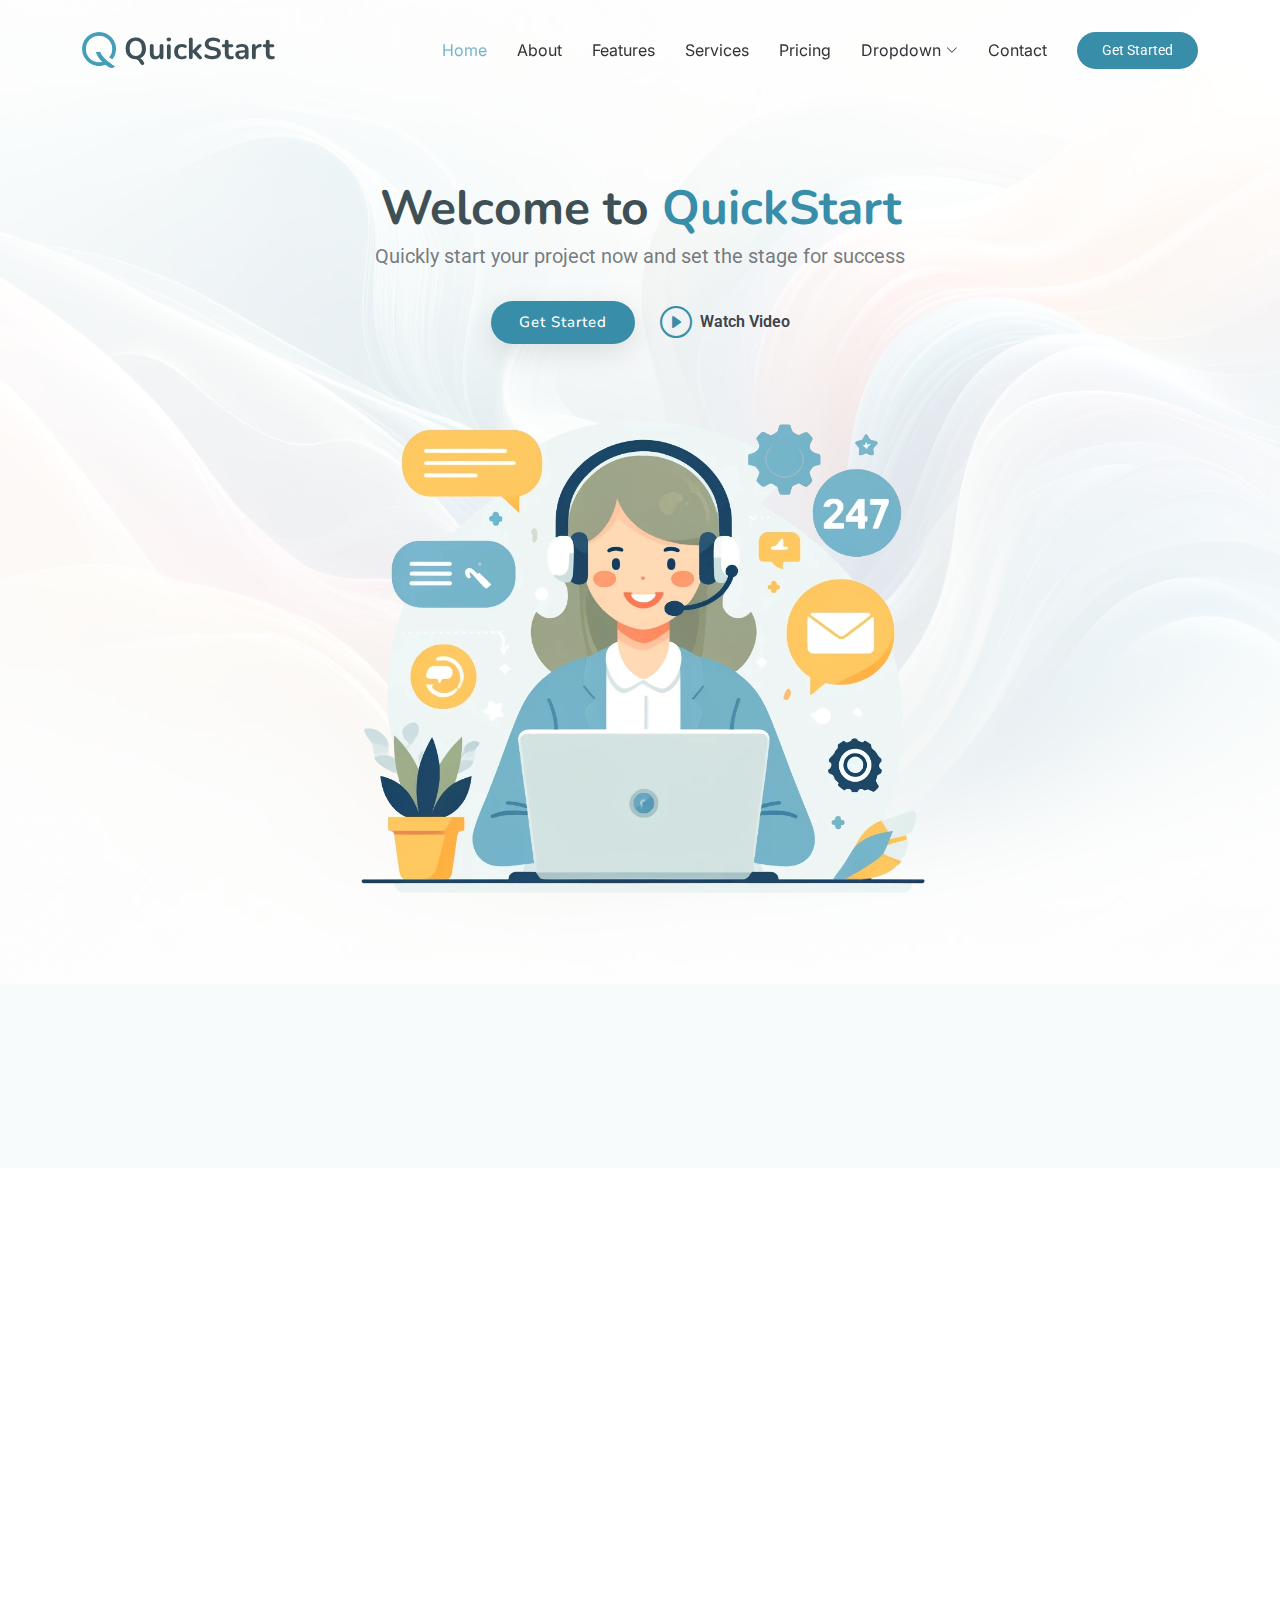
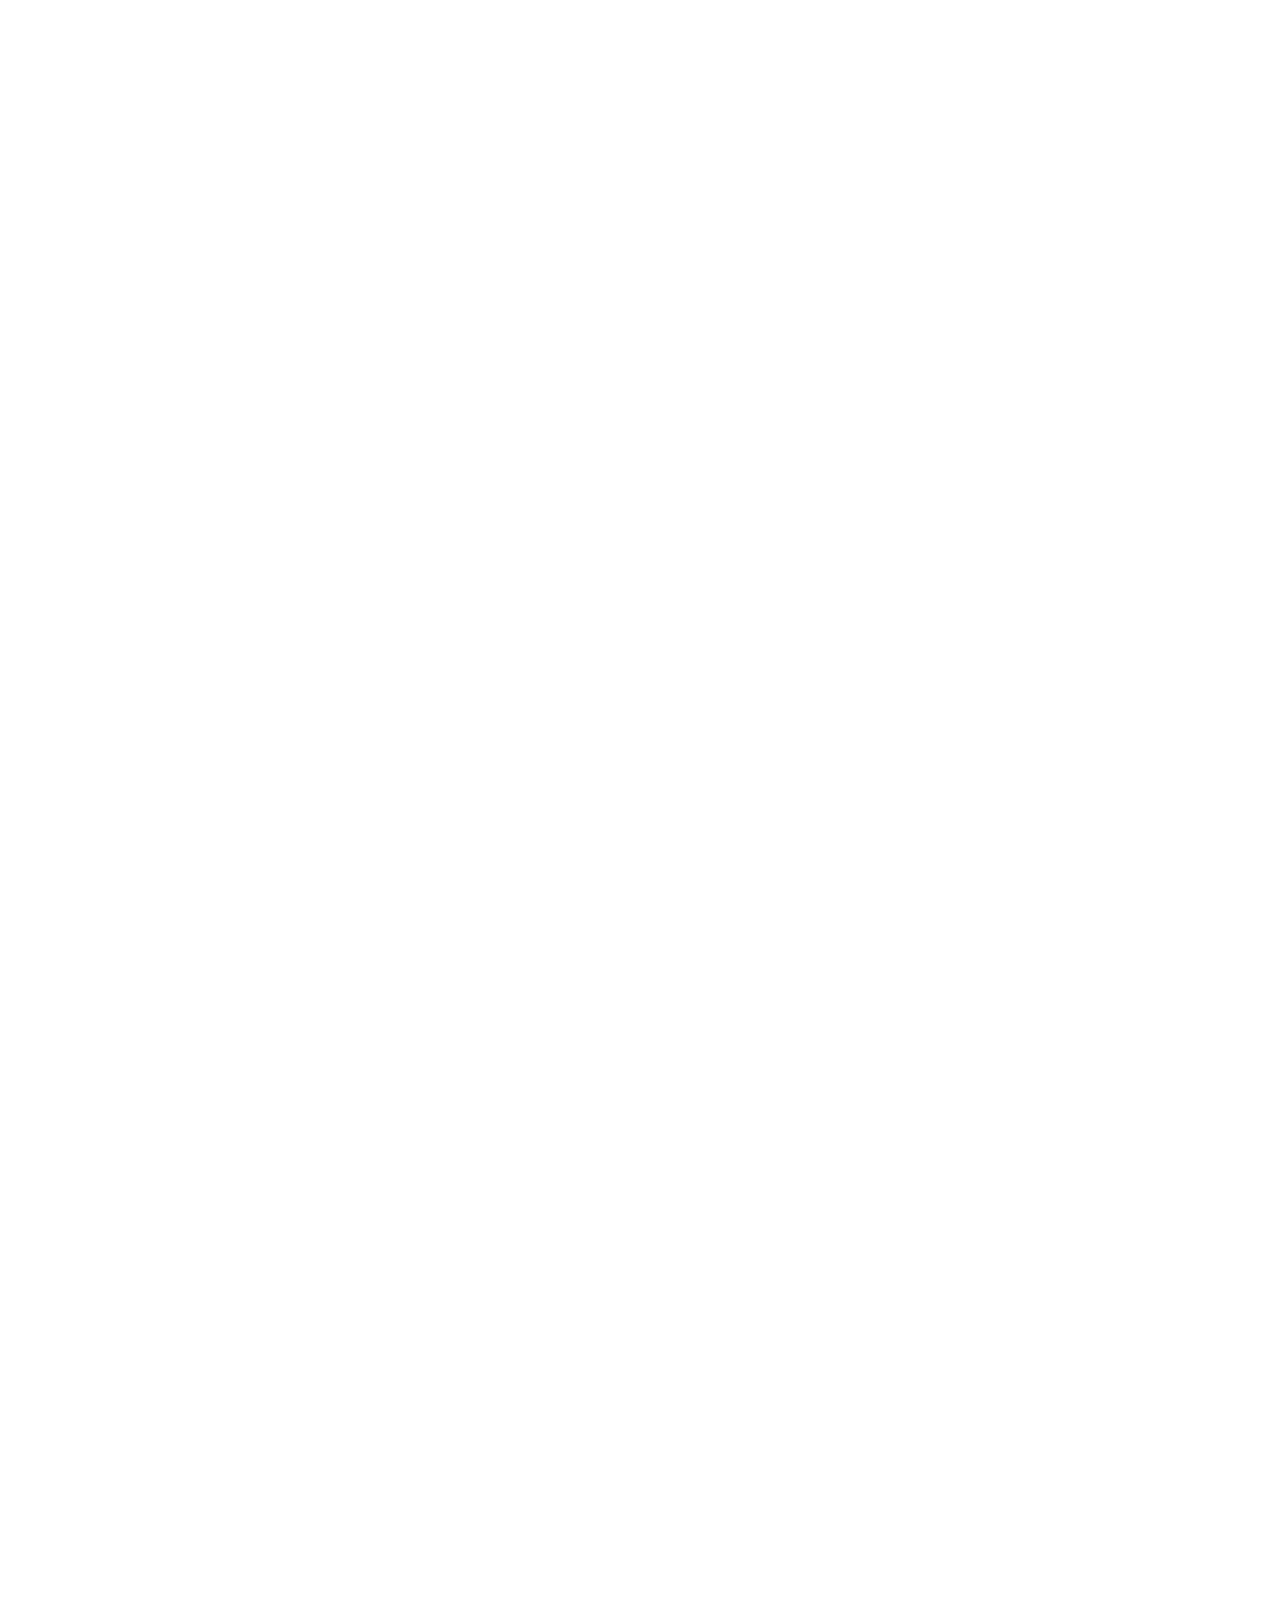
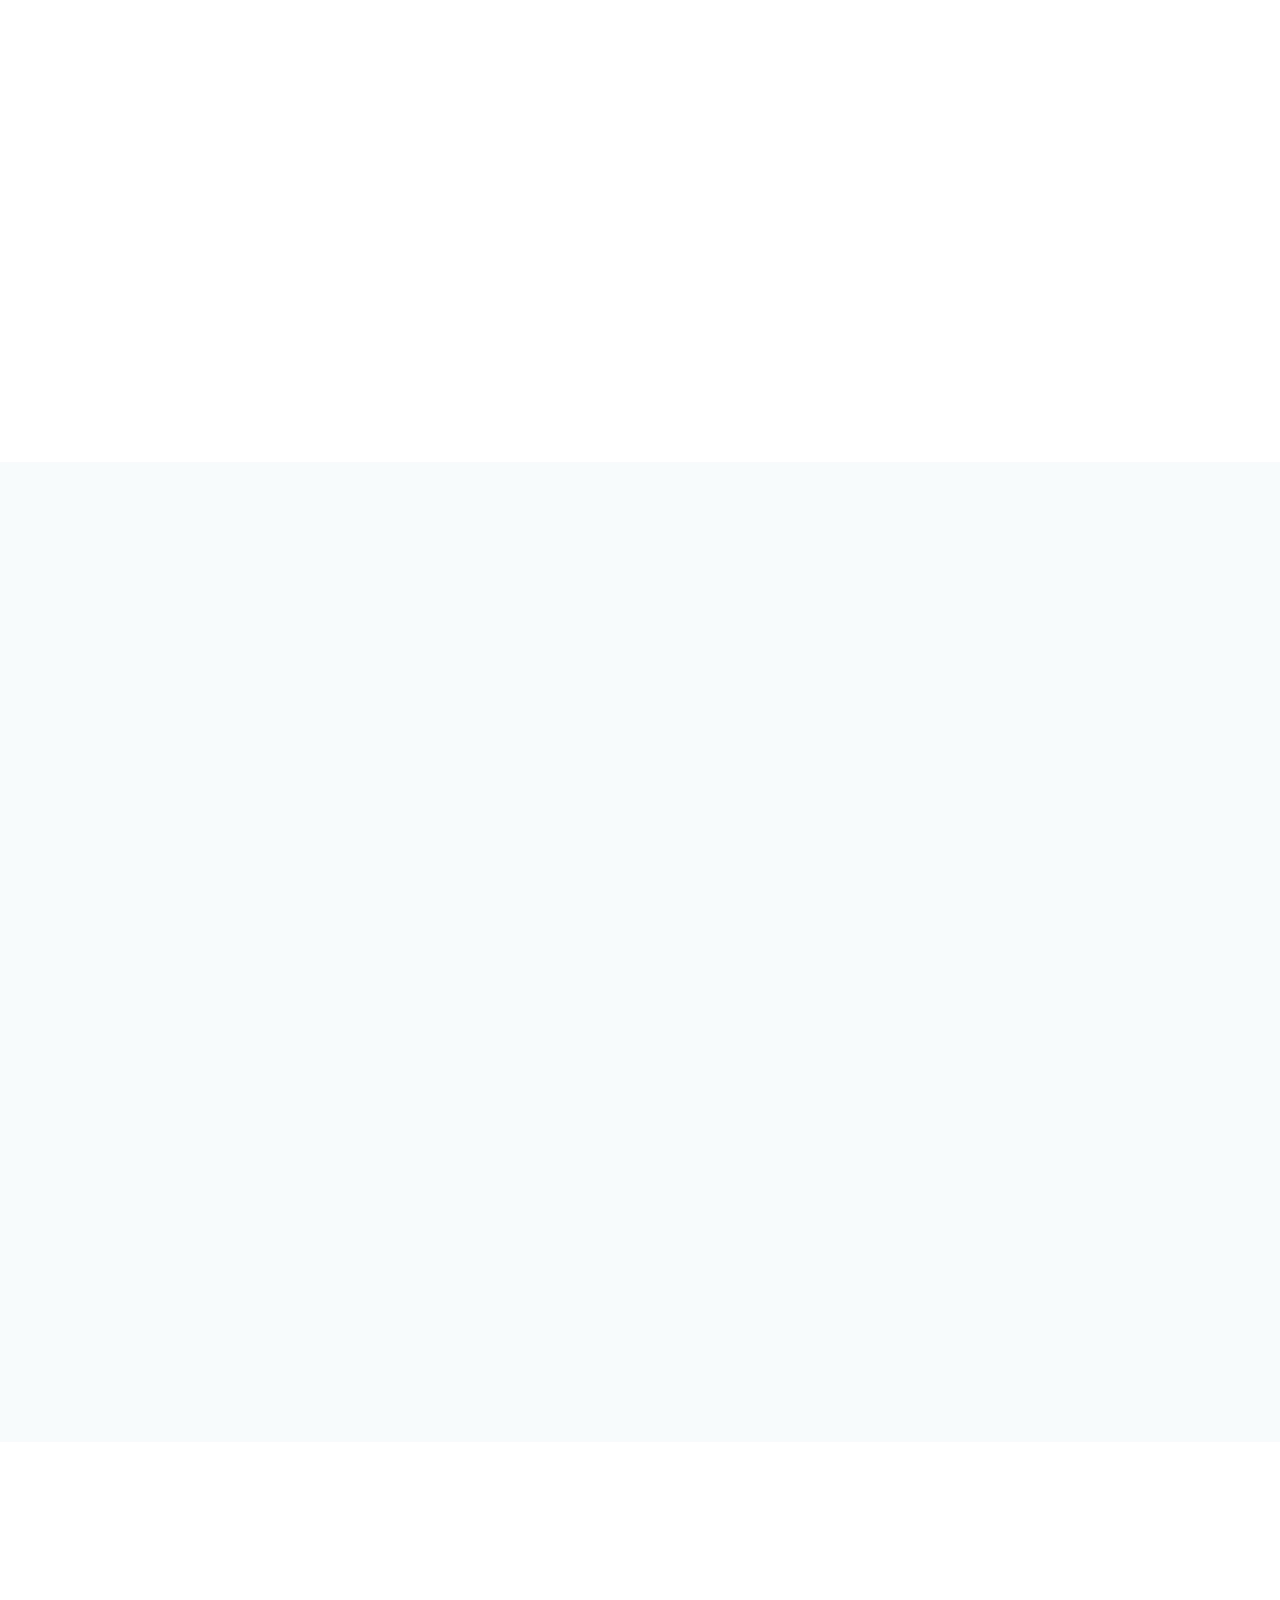
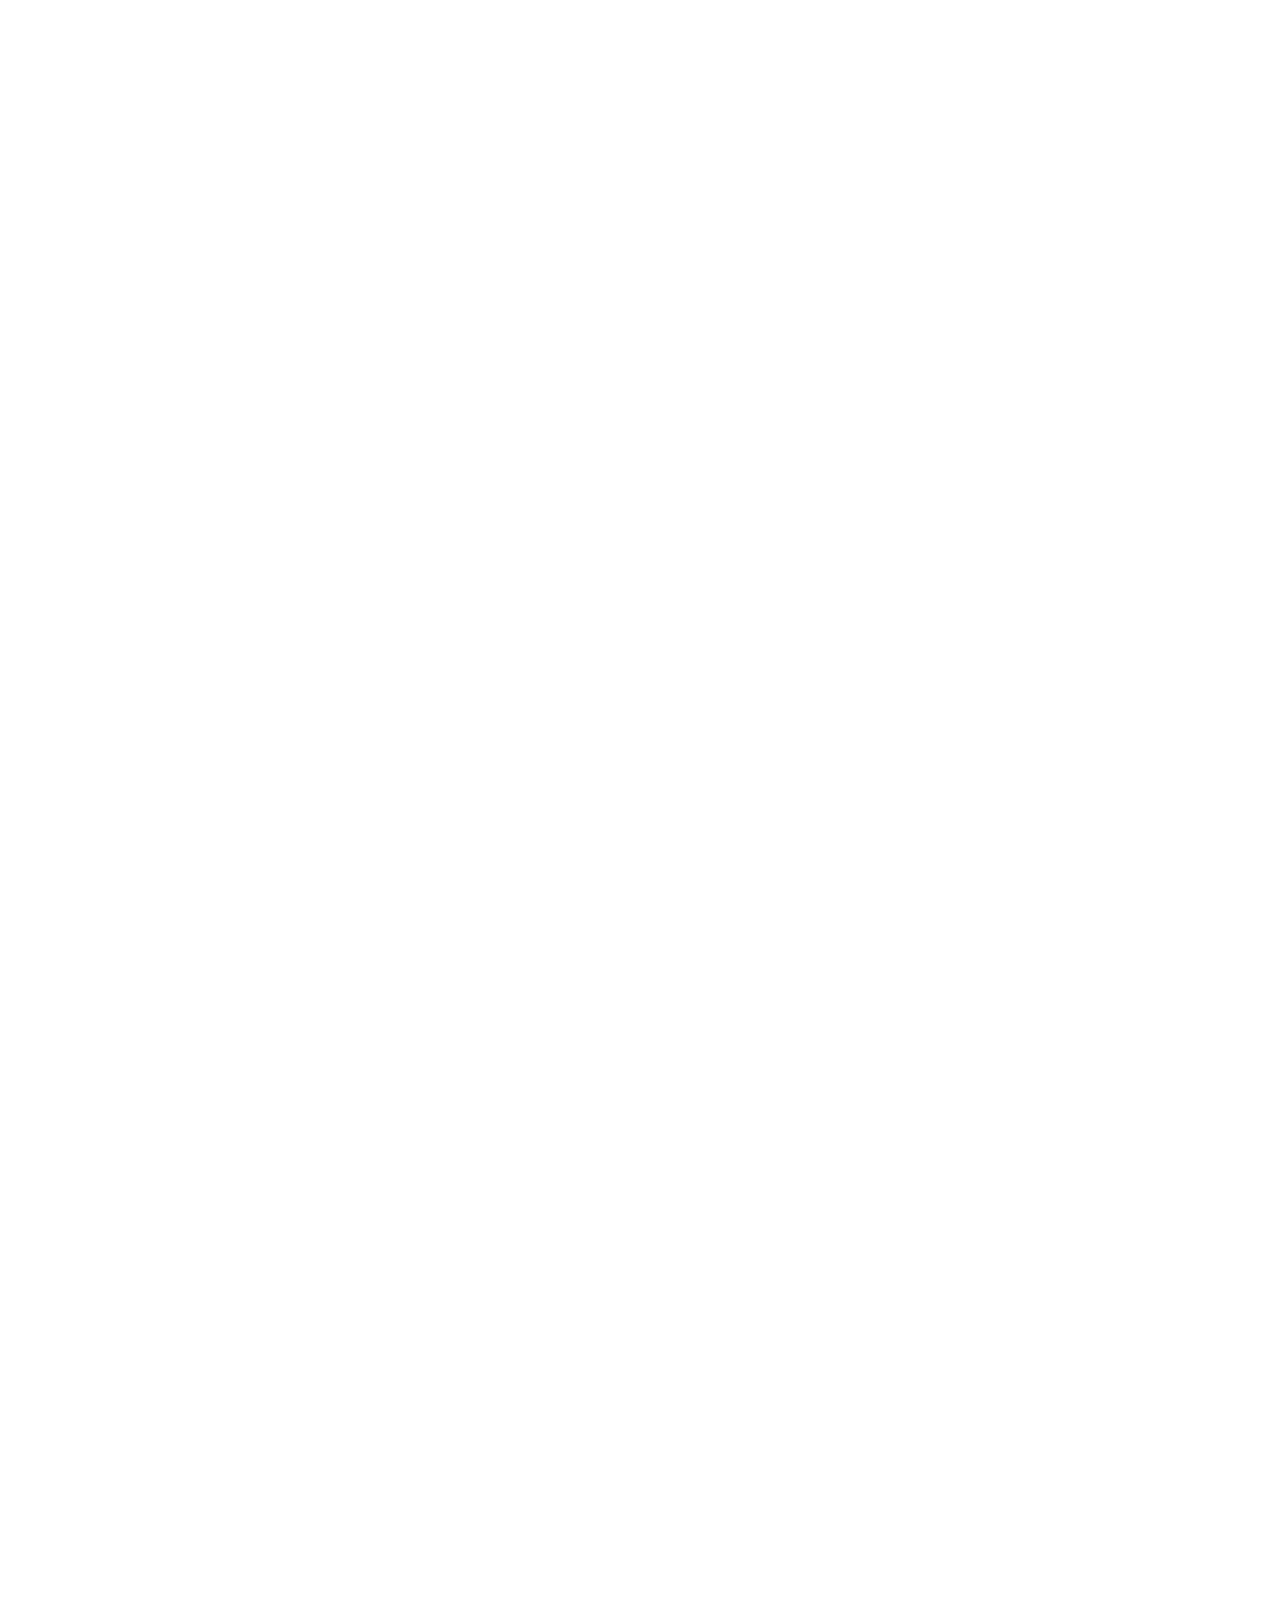
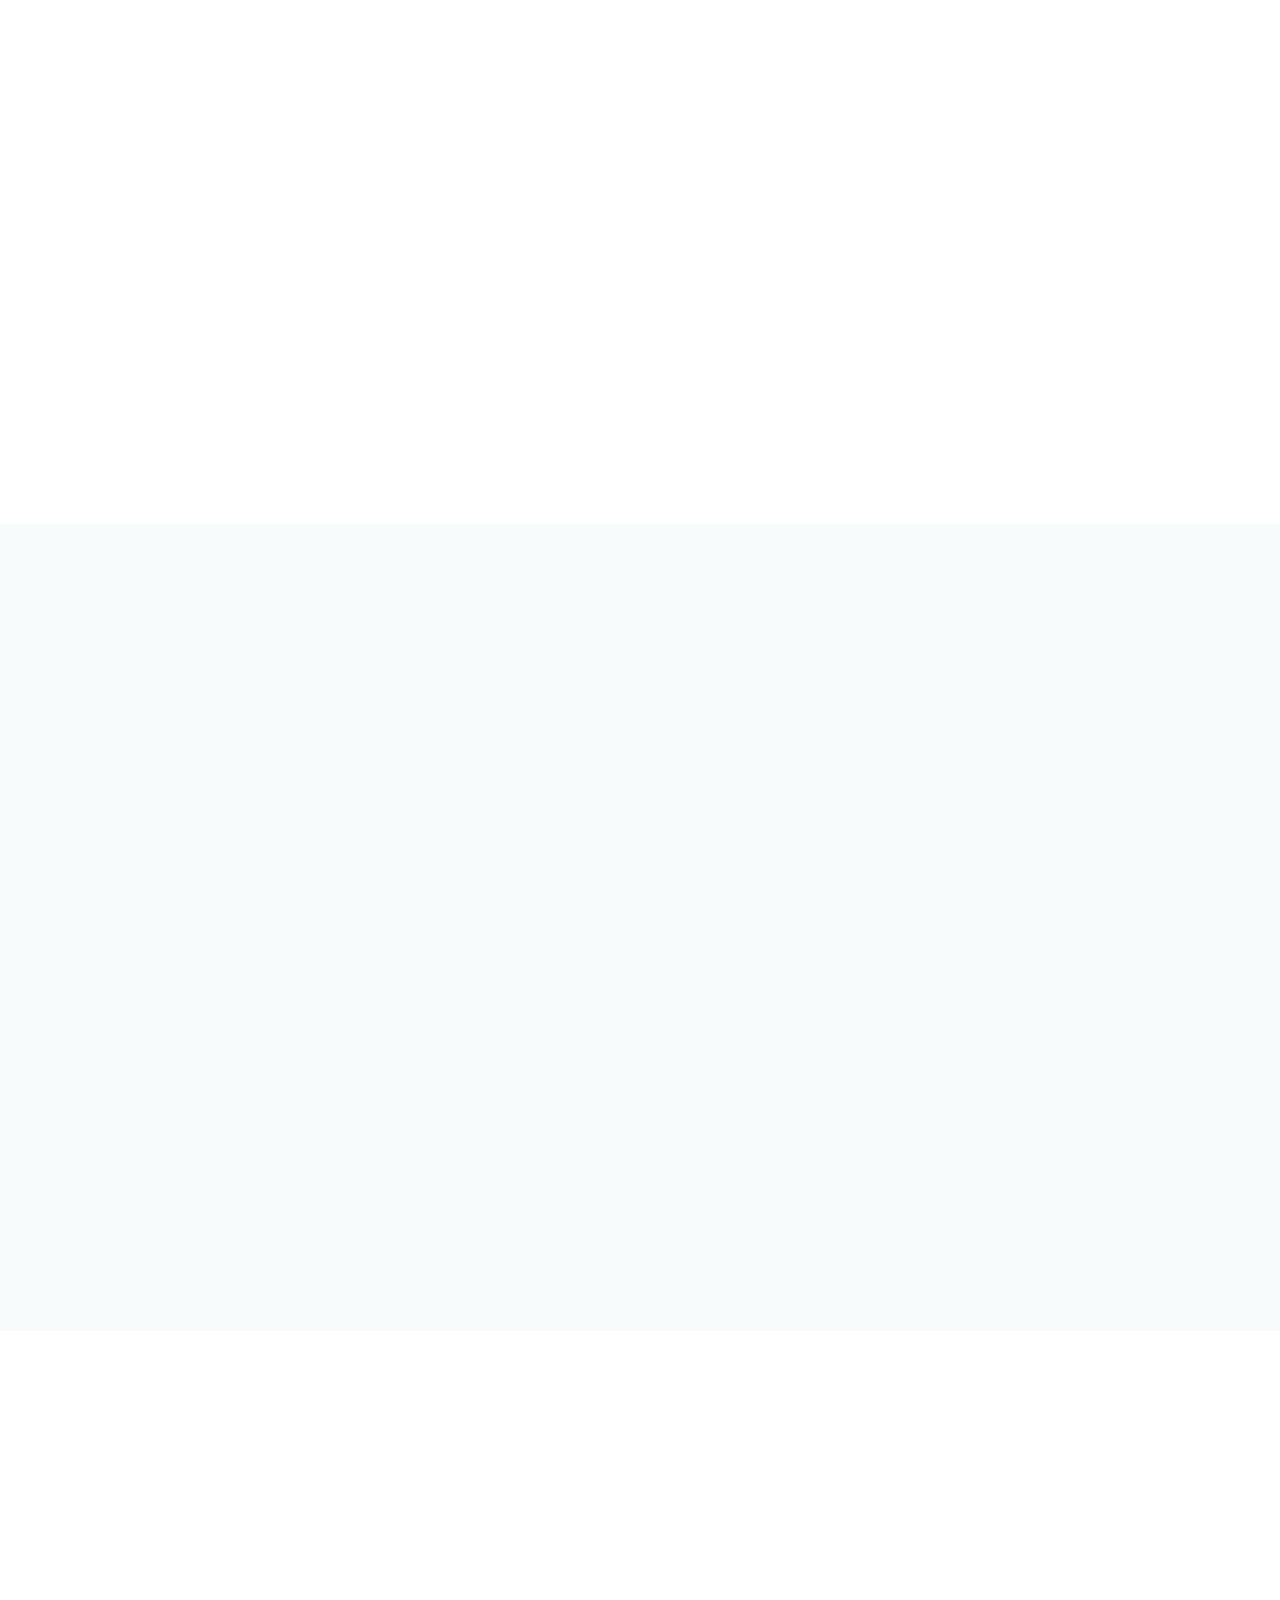
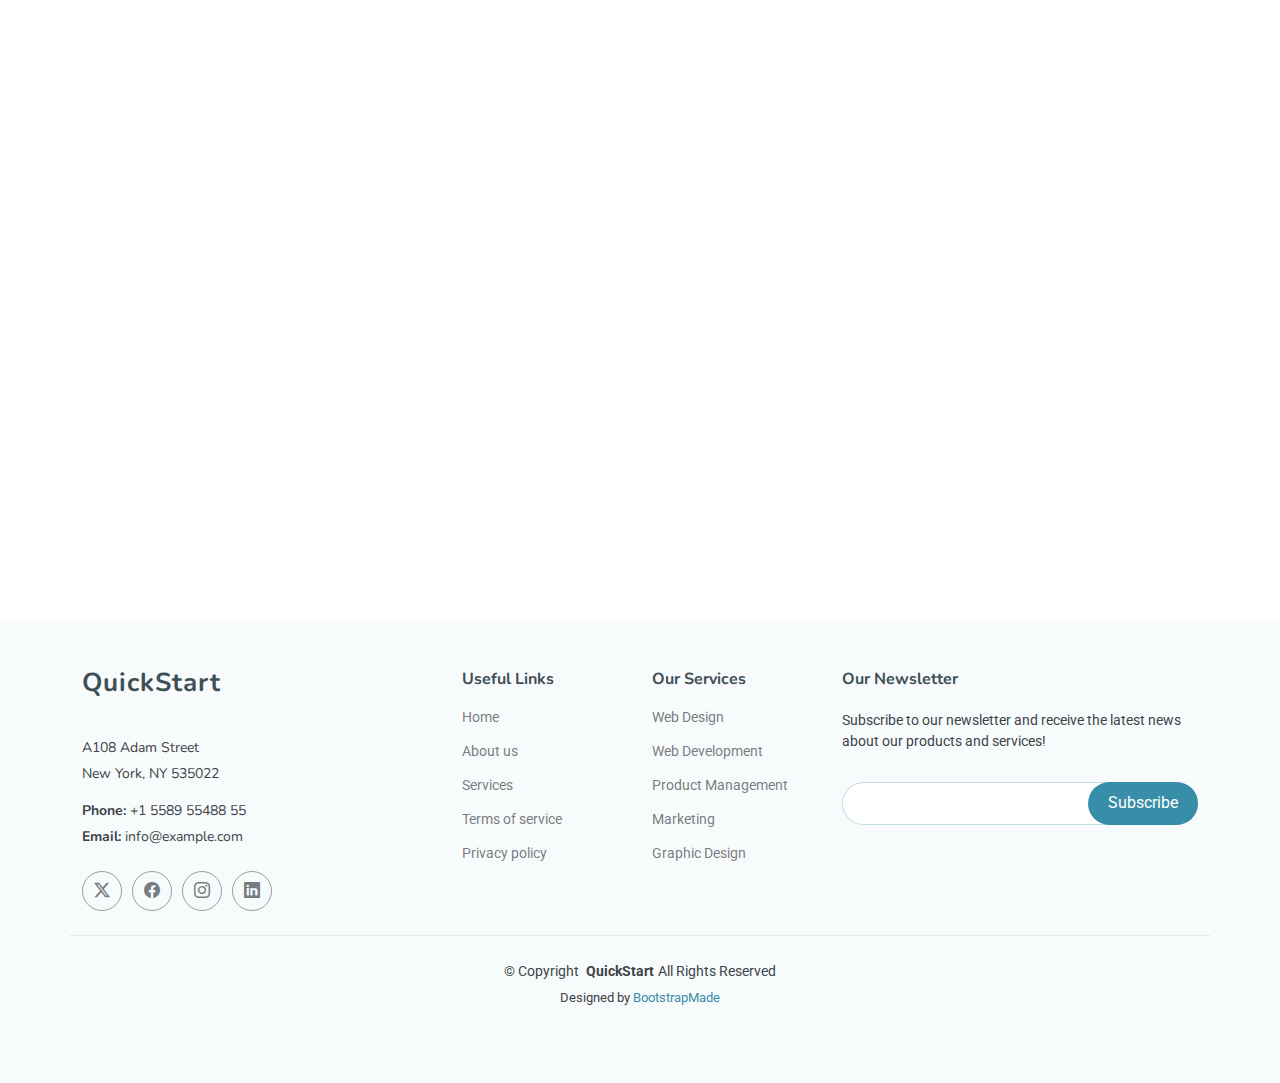
==== index.html @ 204137d8 "Initial commit" ====
<!DOCTYPE html>
<html lang="en">

<head>
  <meta charset="utf-8">
  <meta content="width=device-width, initial-scale=1.0" name="viewport">
  <title>Index - QuickStart Bootstrap Template</title>
  <meta content="" name="description">
  <meta content="" name="keywords">

  <!-- Favicons -->
  <link href="assets/img/favicon.png" rel="icon">
  <link href="assets/img/apple-touch-icon.png" rel="apple-touch-icon">

  <!-- Fonts -->
  <link href="https://fonts.googleapis.com" rel="preconnect">
  <link href="https://fonts.gstatic.com" rel="preconnect" crossorigin>
  <link href="https://fonts.googleapis.com/css2?family=Roboto:ital,wght@0,100;0,300;0,400;0,500;0,700;0,900;1,100;1,300;1,400;1,500;1,700;1,900&family=Inter:wght@100;200;300;400;500;600;700;800;900&family=Nunito:ital,wght@0,200;0,300;0,400;0,500;0,600;0,700;0,800;0,900;1,200;1,300;1,400;1,500;1,600;1,700;1,800;1,900&display=swap" rel="stylesheet">

  <!-- Vendor CSS Files -->
  <link href="assets/vendor/bootstrap/css/bootstrap.min.css" rel="stylesheet">
  <link href="assets/vendor/bootstrap-icons/bootstrap-icons.css" rel="stylesheet">
  <link href="assets/vendor/aos/aos.css" rel="stylesheet">
  <link href="assets/vendor/glightbox/css/glightbox.min.css" rel="stylesheet">
  <link href="assets/vendor/swiper/swiper-bundle.min.css" rel="stylesheet">

  <!-- Main CSS File -->
  <link href="assets/css/main.css" rel="stylesheet">

  <!-- =======================================================
  * Template Name: QuickStart
  * Template URL: https://bootstrapmade.com/quickstart-bootstrap-startup-website-template/
  * Updated: Jun 29 2024 with Bootstrap v5.3.3
  * Author: BootstrapMade.com
  * License: https://bootstrapmade.com/license/
  ======================================================== -->
</head>

<body class="index-page">

  <header id="header" class="header d-flex align-items-center fixed-top">
    <div class="container-fluid container-xl position-relative d-flex align-items-center">

      <a href="index.html" class="logo d-flex align-items-center me-auto">
        <img src="assets/img/logo.png" alt="">
        <h1 class="sitename">QuickStart</h1>
      </a>

      <nav id="navmenu" class="navmenu">
        <ul>
          <li><a href="index.html#hero" class="active">Home</a></li>
          <li><a href="index.html#about">About</a></li>
          <li><a href="index.html#features">Features</a></li>
          <li><a href="index.html#services">Services</a></li>
          <li><a href="index.html#pricing">Pricing</a></li>
          <li class="dropdown"><a href="#"><span>Dropdown</span> <i class="bi bi-chevron-down toggle-dropdown"></i></a>
            <ul>
              <li><a href="#">Dropdown 1</a></li>
              <li class="dropdown"><a href="#"><span>Deep Dropdown</span> <i class="bi bi-chevron-down toggle-dropdown"></i></a>
                <ul>
                  <li><a href="#">Deep Dropdown 1</a></li>
                  <li><a href="#">Deep Dropdown 2</a></li>
                  <li><a href="#">Deep Dropdown 3</a></li>
                  <li><a href="#">Deep Dropdown 4</a></li>
                  <li><a href="#">Deep Dropdown 5</a></li>
                </ul>
              </li>
              <li><a href="#">Dropdown 2</a></li>
              <li><a href="#">Dropdown 3</a></li>
              <li><a href="#">Dropdown 4</a></li>
            </ul>
          </li>
          <li><a href="index.html#contact">Contact</a></li>
        </ul>
        <i class="mobile-nav-toggle d-xl-none bi bi-list"></i>
      </nav>


      <a class="btn-getstarted" href="index.html#about">Get Started</a>

    </div>
  </header>
  

  <main class="main">

    <!-- Hero Section -->
    <section id="hero" class="hero section">
      <div class="hero-bg">
        <img src="assets/img/hero-bg-light.webp" alt="">
      </div>
      <div class="container text-center">
        <div class="d-flex flex-column justify-content-center align-items-center">
          <h1 data-aos="fade-up">Welcome to <span>QuickStart</span></h1>
          <p data-aos="fade-up" data-aos-delay="100">Quickly start your project now and set the stage for success<br></p>
          <div class="d-flex" data-aos="fade-up" data-aos-delay="200">
            <a href="#about" class="btn-get-started">Get Started</a>
            <a href="https://www.youtube.com/watch?v=LXb3EKWsInQ" class="glightbox btn-watch-video d-flex align-items-center"><i class="bi bi-play-circle"></i><span>Watch Video</span></a>
          </div>
          <img src="assets/img/hero-services-img.webp" class="img-fluid hero-img" alt="" data-aos="zoom-out" data-aos-delay="300">
        </div>
      </div>

    </section><!-- /Hero Section -->

    <!-- Featured Services Section -->
    <section id="featured-services" class="featured-services section light-background">

      <div class="container">

        <div class="row gy-4">

          <div class="col-xl-4 col-lg-6" data-aos="fade-up" data-aos-delay="100">
            <div class="service-item d-flex">
              <div class="icon flex-shrink-0"><i class="bi bi-briefcase"></i></div>
              <div>
                <h4 class="title"><a href="#" class="stretched-link">Lorem Ipsum</a></h4>
                <p class="description">Voluptatum deleniti atque corrupti quos dolores et quas molestias excepturi</p>
              </div>
            </div>
          </div>
          <!-- End Service Item -->

          <div class="col-xl-4 col-lg-6" data-aos="fade-up" data-aos-delay="200">
            <div class="service-item d-flex">
              <div class="icon flex-shrink-0"><i class="bi bi-card-checklist"></i></div>
              <div>
                <h4 class="title"><a href="#" class="stretched-link">Dolor Sitema</a></h4>
                <p class="description">Minim veniam, quis nostrud exercitation ullamco laboris nisi ut aliquip exa</p>
              </div>
            </div>
          </div><!-- End Service Item -->

          <div class="col-xl-4 col-lg-6" data-aos="fade-up" data-aos-delay="300">
            <div class="service-item d-flex">
              <div class="icon flex-shrink-0"><i class="bi bi-bar-chart"></i></div>
              <div>
                <h4 class="title"><a href="#" class="stretched-link">Sed ut perspiciatis</a></h4>
                <p class="description">Duis aute irure dolor in reprehenderit in voluptate velit esse cillum</p>
              </div>
            </div>
          </div><!-- End Service Item -->

        </div>

      </div>

    </section><!-- /Featured Services Section -->

    <!-- About Section -->
    <section id="about" class="about section">

      <div class="container">

        <div class="row gy-4">

          <div class="col-lg-6 content" data-aos="fade-up" data-aos-delay="100">
            <p class="who-we-are">Who We Are</p>
            <h3>Unleashing Potential with Creative Strategy</h3>
            <p class="fst-italic">
              Lorem ipsum dolor sit amet, consectetur adipiscing elit, sed do eiusmod tempor incididunt ut labore et dolore
              magna aliqua.
            </p>
            <ul>
              <li><i class="bi bi-check-circle"></i> <span>Ullamco laboris nisi ut aliquip ex ea commodo consequat.</span></li>
              <li><i class="bi bi-check-circle"></i> <span>Duis aute irure dolor in reprehenderit in voluptate velit.</span></li>
              <li><i class="bi bi-check-circle"></i> <span>Ullamco laboris nisi ut aliquip ex ea commodo consequat. Duis aute irure dolor in reprehenderit in voluptate trideta storacalaperda mastiro dolore eu fugiat nulla pariatur.</span></li>
            </ul>
            <a href="#" class="read-more"><span>Read More</span><i class="bi bi-arrow-right"></i></a>
          </div>

          <div class="col-lg-6 about-images" data-aos="fade-up" data-aos-delay="200">
            <div class="row gy-4">
              <div class="col-lg-6">
                <img src="assets/img/about-company-1.jpg" class="img-fluid" alt="">
              </div>
              <div class="col-lg-6">
                <div class="row gy-4">
                  <div class="col-lg-12">
                    <img src="assets/img/about-company-2.jpg" class="img-fluid" alt="">
                  </div>
                  <div class="col-lg-12">
                    <img src="assets/img/about-company-3.jpg" class="img-fluid" alt="">
                  </div>
                </div>
              </div>
            </div>

          </div>

        </div>

      </div>
    </section><!-- /About Section -->

    <!-- Clients Section -->
    <section id="clients" class="clients section">

      <div class="container" data-aos="fade-up">

        <div class="row gy-4">

          <div class="col-xl-2 col-md-3 col-6 client-logo">
            <img src="assets/img/clients/client-1.png" class="img-fluid" alt="">
          </div><!-- End Client Item -->

          <div class="col-xl-2 col-md-3 col-6 client-logo">
            <img src="assets/img/clients/client-2.png" class="img-fluid" alt="">
          </div><!-- End Client Item -->

          <div class="col-xl-2 col-md-3 col-6 client-logo">
            <img src="assets/img/clients/client-3.png" class="img-fluid" alt="">
          </div><!-- End Client Item -->

          <div class="col-xl-2 col-md-3 col-6 client-logo">
            <img src="assets/img/clients/client-4.png" class="img-fluid" alt="">
          </div><!-- End Client Item -->

          <div class="col-xl-2 col-md-3 col-6 client-logo">
            <img src="assets/img/clients/client-5.png" class="img-fluid" alt="">
          </div><!-- End Client Item -->

          <div class="col-xl-2 col-md-3 col-6 client-logo">
            <img src="assets/img/clients/client-6.png" class="img-fluid" alt="">
          </div><!-- End Client Item -->

        </div>

      </div>

    </section><!-- /Clients Section -->

    <!-- Features Section -->
    <section id="features" class="features section">

      <!-- Section Title -->
      <div class="container section-title" data-aos="fade-up">
        <h2>Features</h2>
        <p>Necessitatibus eius consequatur ex aliquid fuga eum quidem sint consectetur velit</p>
      </div><!-- End Section Title -->

      <div class="container">
        <div class="row justify-content-between">

          <div class="col-lg-5 d-flex align-items-center">

            <ul class="nav nav-tabs" data-aos="fade-up" data-aos-delay="100">
              <li class="nav-item">
                <a class="nav-link active show" data-bs-toggle="tab" data-bs-target="#features-tab-1">
                  <i class="bi bi-binoculars"></i>
                  <div>
                    <h4 class="d-none d-lg-block">Modi sit est dela pireda nest</h4>
                    <p>
                      Ullamco laboris nisi ut aliquip ex ea commodo consequat. Duis aute irure dolor in reprehenderit in voluptate
                      velit esse cillum dolore eu fugiat nulla pariatur
                    </p>
                  </div>
                </a>
              </li>
              <li class="nav-item">
                <a class="nav-link" data-bs-toggle="tab" data-bs-target="#features-tab-2">
                  <i class="bi bi-box-seam"></i>
                  <div>
                    <h4 class="d-none d-lg-block">Unde praesenti mara setra le</h4>
                    <p>
                      Recusandae atque nihil. Delectus vitae non similique magnam molestiae sapiente similique
                      tenetur aut voluptates sed voluptas ipsum voluptas
                    </p>
                  </div>
                </a>
              </li>
              <li class="nav-item">
                <a class="nav-link" data-bs-toggle="tab" data-bs-target="#features-tab-3">
                  <i class="bi bi-brightness-high"></i>
                  <div>
                    <h4 class="d-none d-lg-block">Pariatur explica nitro dela</h4>
                    <p>
                      Excepteur sint occaecat cupidatat non proident, sunt in culpa qui officia deserunt mollit anim id est laborum
                      Debitis nulla est maxime voluptas dolor aut
                    </p>
                  </div>
                </a>
              </li>
            </ul><!-- End Tab Nav -->

          </div>

          <div class="col-lg-6">

            <div class="tab-content" data-aos="fade-up" data-aos-delay="200">

              <div class="tab-pane fade active show" id="features-tab-1">
                <img src="assets/img/tabs-1.jpg" alt="" class="img-fluid">
              </div><!-- End Tab Content Item -->

              <div class="tab-pane fade" id="features-tab-2">
                <img src="assets/img/tabs-2.jpg" alt="" class="img-fluid">
              </div><!-- End Tab Content Item -->

              <div class="tab-pane fade" id="features-tab-3">
                <img src="assets/img/tabs-3.jpg" alt="" class="img-fluid">
              </div><!-- End Tab Content Item -->
            </div>

          </div>

        </div>

      </div>

    </section><!-- /Features Section -->

    <!-- Features Details Section -->
    <section id="features-details" class="features-details section">

      <div class="container">

        <div class="row gy-4 justify-content-between features-item">

          <div class="col-lg-6" data-aos="fade-up" data-aos-delay="100">
            <img src="assets/img/features-1.jpg" class="img-fluid" alt="">
          </div>

          <div class="col-lg-5 d-flex align-items-center" data-aos="fade-up" data-aos-delay="200">
            <div class="content">
              <h3>Corporis temporibus maiores provident</h3>
              <p>
                Ullamco laboris nisi ut aliquip ex ea commodo consequat. Duis aute irure dolor in reprehenderit in voluptate
                velit esse cillum dolore eu fugiat nulla pariatur. Excepteur sint occaecat cupidatat non proident.
              </p>
              <a href="#" class="btn more-btn">Learn More</a>
            </div>
          </div>

        </div><!-- Features Item -->

        <div class="row gy-4 justify-content-between features-item">

          <div class="col-lg-5 d-flex align-items-center order-2 order-lg-1" data-aos="fade-up" data-aos-delay="100">

            <div class="content">
              <h3>Neque ipsum omnis sapiente quod quia dicta</h3>
              <p>
                Quidem qui dolore incidunt aut. In assumenda harum id iusto lorena plasico mares
              </p>
              <ul>
                <li><i class="bi bi-easel flex-shrink-0"></i> Et corporis ea eveniet ducimus.</li>
                <li><i class="bi bi-patch-check flex-shrink-0"></i> Exercitationem dolorem sapiente.</li>
                <li><i class="bi bi-brightness-high flex-shrink-0"></i> Veniam quia modi magnam.</li>
              </ul>
              <p></p>
              <a href="#" class="btn more-btn">Learn More</a>
            </div>

          </div>

          <div class="col-lg-6 order-1 order-lg-2" data-aos="fade-up" data-aos-delay="200">
            <img src="assets/img/features-2.jpg" class="img-fluid" alt="">
          </div>

        </div><!-- Features Item -->

      </div>

    </section><!-- /Features Details Section -->

    <!-- Services Section -->
    <section id="services" class="services section light-background">

      <!-- Section Title -->
      <div class="container section-title" data-aos="fade-up">
        <h2>Services</h2>
        <p>Necessitatibus eius consequatur ex aliquid fuga eum quidem sint consectetur velit</p>
      </div><!-- End Section Title -->

      <div class="container">

        <div class="row g-5">

          <div class="col-lg-6" data-aos="fade-up" data-aos-delay="100">
            <div class="service-item item-cyan position-relative">
              <i class="bi bi-activity icon"></i>
              <div>
                <h3>Nesciunt Mete</h3>
                <p>Provident nihil minus qui consequatur non omnis maiores. Eos accusantium minus dolores iure perferendis tempore et consequatur.</p>
                <a href="#" class="read-more stretched-link">Learn More <i class="bi bi-arrow-right"></i></a>
              </div>
            </div>
          </div><!-- End Service Item -->

          <div class="col-lg-6" data-aos="fade-up" data-aos-delay="200">
            <div class="service-item item-orange position-relative">
              <i class="bi bi-broadcast icon"></i>
              <div>
                <h3>Eosle Commodi</h3>
                <p>Ut autem aut autem non a. Sint sint sit facilis nam iusto sint. Libero corrupti neque eum hic non ut nesciunt dolorem.</p>
                <a href="#" class="read-more stretched-link">Learn More <i class="bi bi-arrow-right"></i></a>
              </div>
            </div>
          </div><!-- End Service Item -->

          <div class="col-lg-6" data-aos="fade-up" data-aos-delay="300">
            <div class="service-item item-teal position-relative">
              <i class="bi bi-easel icon"></i>
              <div>
                <h3>Ledo Markt</h3>
                <p>Ut excepturi voluptatem nisi sed. Quidem fuga consequatur. Minus ea aut. Vel qui id voluptas adipisci eos earum corrupti.</p>
                <a href="#" class="read-more stretched-link">Learn More <i class="bi bi-arrow-right"></i></a>
              </div>
            </div>
          </div><!-- End Service Item -->

          <div class="col-lg-6" data-aos="fade-up" data-aos-delay="400">
            <div class="service-item item-red position-relative">
              <i class="bi bi-bounding-box-circles icon"></i>
              <div>
                <h3>Asperiores Commodi</h3>
                <p>Non et temporibus minus omnis sed dolor esse consequatur. Cupiditate sed error ea fuga sit provident adipisci neque.</p>
                <a href="#" class="read-more stretched-link">Learn More <i class="bi bi-arrow-right"></i></a>
              </div>
            </div>
          </div><!-- End Service Item -->

          <div class="col-lg-6" data-aos="fade-up" data-aos-delay="500">
            <div class="service-item item-indigo position-relative">
              <i class="bi bi-calendar4-week icon"></i>
              <div>
                <h3>Velit Doloremque.</h3>
                <p>Cumque et suscipit saepe. Est maiores autem enim facilis ut aut ipsam corporis aut. Sed animi at autem alias eius labore.</p>
                <a href="#" class="read-more stretched-link">Learn More <i class="bi bi-arrow-right"></i></a>
              </div>
            </div>
          </div><!-- End Service Item -->

          <div class="col-lg-6" data-aos="fade-up" data-aos-delay="600">
            <div class="service-item item-pink position-relative">
              <i class="bi bi-chat-square-text icon"></i>
              <div>
                <h3>Dolori Architecto</h3>
                <p>Hic molestias ea quibusdam eos. Fugiat enim doloremque aut neque non et debitis iure. Corrupti recusandae ducimus enim.</p>
                <a href="#" class="read-more stretched-link">Learn More <i class="bi bi-arrow-right"></i></a>
              </div>
            </div>
          </div><!-- End Service Item -->

        </div>

      </div>

    </section><!-- /Services Section -->

    <!-- More Features Section -->
    <section id="more-features" class="more-features section">

      <div class="container">

        <div class="row justify-content-around gy-4">

          <div class="col-lg-6 d-flex flex-column justify-content-center order-2 order-lg-1" data-aos="fade-up" data-aos-delay="100">
            <h3>Enim quis est voluptatibus aliquid consequatur</h3>
            <p>Esse voluptas cumque vel exercitationem. Reiciendis est hic accusamus. Non ipsam et sed minima temporibus laudantium. Soluta voluptate sed facere corporis dolores excepturi</p>

            <div class="row">

              <div class="col-lg-6 icon-box d-flex">
                <i class="bi bi-easel flex-shrink-0"></i>
                <div>
                  <h4>Lorem Ipsum</h4>
                  <p>Voluptatum deleniti atque corrupti quos dolores et quas molestias </p>
                </div>
              </div><!-- End Icon Box -->

              <div class="col-lg-6 icon-box d-flex">
                <i class="bi bi-patch-check flex-shrink-0"></i>
                <div>
                  <h4>Nemo Enim</h4>
                  <p>At vero eos et accusamus et iusto odio dignissimos ducimus qui blanditiise</p>
                </div>
              </div><!-- End Icon Box -->

              <div class="col-lg-6 icon-box d-flex">
                <i class="bi bi-brightness-high flex-shrink-0"></i>
                <div>
                  <h4>Dine Pad</h4>
                  <p>Explicabo est voluptatum asperiores consequatur magnam. Et veritatis odit</p>
                </div>
              </div><!-- End Icon Box -->

              <div class="col-lg-6 icon-box d-flex">
                <i class="bi bi-brightness-high flex-shrink-0"></i>
                <div>
                  <h4>Tride clov</h4>
                  <p>Est voluptatem labore deleniti quis a delectus et. Saepe dolorem libero sit</p>
                </div>
              </div><!-- End Icon Box -->

            </div>

          </div>

          <div class="features-image col-lg-5 order-1 order-lg-2" data-aos="fade-up" data-aos-delay="200">
            <img src="assets/img/features-3.jpg" alt="">
          </div>

        </div>

      </div>

    </section><!-- /More Features Section -->

    <!-- Pricing Section -->
    <section id="pricing" class="pricing section">

      <!-- Section Title -->
      <div class="container section-title" data-aos="fade-up">
        <h2>Pricing</h2>
        <p>Necessitatibus eius consequatur ex aliquid fuga eum quidem sint consectetur velit</p>
      </div><!-- End Section Title -->

      <div class="container">

        <div class="row gy-4">

          <div class="col-lg-4" data-aos="zoom-in" data-aos-delay="100">
            <div class="pricing-item">
              <h3>Free Plan</h3>
              <p class="description">Ullam mollitia quasi nobis soluta in voluptatum et sint palora dex strater</p>
              <h4><sup>$</sup>0<span> / month</span></h4>
              <a href="#" class="cta-btn">Start a free trial</a>
              <p class="text-center small">No credit card required</p>
              <ul>
                <li><i class="bi bi-check"></i> <span>Quam adipiscing vitae proin</span></li>
                <li><i class="bi bi-check"></i> <span>Nec feugiat nisl pretium</span></li>
                <li><i class="bi bi-check"></i> <span>Nulla at volutpat diam uteera</span></li>
                <li class="na"><i class="bi bi-x"></i> <span>Pharetra massa massa ultricies</span></li>
                <li class="na"><i class="bi bi-x"></i> <span>Massa ultricies mi quis hendrerit</span></li>
                <li class="na"><i class="bi bi-x"></i> <span>Voluptate id voluptas qui sed aperiam rerum</span></li>
                <li class="na"><i class="bi bi-x"></i> <span>Iure nihil dolores recusandae odit voluptatibus</span></li>
              </ul>
            </div>
          </div><!-- End Pricing Item -->

          <div class="col-lg-4" data-aos="zoom-in" data-aos-delay="200">
            <div class="pricing-item featured">
              <p class="popular">Popular</p>
              <h3>Business Plan</h3>
              <p class="description">Ullam mollitia quasi nobis soluta in voluptatum et sint palora dex strater</p>
              <h4><sup>$</sup>29<span> / month</span></h4>
              <a href="#" class="cta-btn">Start a free trial</a>
              <p class="text-center small">No credit card required</p>
              <ul>
                <li><i class="bi bi-check"></i> <span>Quam adipiscing vitae proin</span></li>
                <li><i class="bi bi-check"></i> <span>Nec feugiat nisl pretium</span></li>
                <li><i class="bi bi-check"></i> <span>Nulla at volutpat diam uteera</span></li>
                <li><i class="bi bi-check"></i> <span>Pharetra massa massa ultricies</span></li>
                <li><i class="bi bi-check"></i> <span>Massa ultricies mi quis hendrerit</span></li>
                <li><i class="bi bi-check"></i> <span>Voluptate id voluptas qui sed aperiam rerum</span></li>
                <li class="na"><i class="bi bi-x"></i> <span>Iure nihil dolores recusandae odit voluptatibus</span></li>
              </ul>
            </div>
          </div><!-- End Pricing Item -->

          <div class="col-lg-4" data-aos="zoom-in" data-aos-delay="300">
            <div class="pricing-item">
              <h3>Developer Plan</h3>
              <p class="description">Ullam mollitia quasi nobis soluta in voluptatum et sint palora dex strater</p>
              <h4><sup>$</sup>49<span> / month</span></h4>
              <a href="#" class="cta-btn">Start a free trial</a>
              <p class="text-center small">No credit card required</p>
              <ul>
                <li><i class="bi bi-check"></i> <span>Quam adipiscing vitae proin</span></li>
                <li><i class="bi bi-check"></i> <span>Nec feugiat nisl pretium</span></li>
                <li><i class="bi bi-check"></i> <span>Nulla at volutpat diam uteera</span></li>
                <li><i class="bi bi-check"></i> <span>Pharetra massa massa ultricies</span></li>
                <li><i class="bi bi-check"></i> <span>Massa ultricies mi quis hendrerit</span></li>
                <li><i class="bi bi-check"></i> <span>Voluptate id voluptas qui sed aperiam rerum</span></li>
                <li><i class="bi bi-check"></i> <span>Iure nihil dolores recusandae odit voluptatibus</span></li>
              </ul>
            </div>
          </div><!-- End Pricing Item -->

        </div>

      </div>

    </section><!-- /Pricing Section -->

    <!-- Faq Section -->
    <section id="faq" class="faq section">

      <!-- Section Title -->
      <div class="container section-title" data-aos="fade-up">
        <h2>Frequently Asked Questions</h2>
      </div><!-- End Section Title -->

      <div class="container">

        <div class="row justify-content-center">

          <div class="col-lg-10" data-aos="fade-up" data-aos-delay="100">

            <div class="faq-container">

              <div class="faq-item faq-active">
                <h3>Non consectetur a erat nam at lectus urna duis?</h3>
                <div class="faq-content">
                  <p>Feugiat pretium nibh ipsum consequat. Tempus iaculis urna id volutpat lacus laoreet non curabitur gravida. Venenatis lectus magna fringilla urna porttitor rhoncus dolor purus non.</p>
                </div>
                <i class="faq-toggle bi bi-chevron-right"></i>
              </div><!-- End Faq item-->

              <div class="faq-item">
                <h3>Feugiat scelerisque varius morbi enim nunc faucibus?</h3>
                <div class="faq-content">
                  <p>Dolor sit amet consectetur adipiscing elit pellentesque habitant morbi. Id interdum velit laoreet id donec ultrices. Fringilla phasellus faucibus scelerisque eleifend donec pretium. Est pellentesque elit ullamcorper dignissim. Mauris ultrices eros in cursus turpis massa tincidunt dui.</p>
                </div>
                <i class="faq-toggle bi bi-chevron-right"></i>
              </div><!-- End Faq item-->

              <div class="faq-item">
                <h3>Dolor sit amet consectetur adipiscing elit pellentesque?</h3>
                <div class="faq-content">
                  <p>Eleifend mi in nulla posuere sollicitudin aliquam ultrices sagittis orci. Faucibus pulvinar elementum integer enim. Sem nulla pharetra diam sit amet nisl suscipit. Rutrum tellus pellentesque eu tincidunt. Lectus urna duis convallis convallis tellus. Urna molestie at elementum eu facilisis sed odio morbi quis</p>
                </div>
                <i class="faq-toggle bi bi-chevron-right"></i>
              </div><!-- End Faq item-->

              <div class="faq-item">
                <h3>Ac odio tempor orci dapibus. Aliquam eleifend mi in nulla?</h3>
                <div class="faq-content">
                  <p>Dolor sit amet consectetur adipiscing elit pellentesque habitant morbi. Id interdum velit laoreet id donec ultrices. Fringilla phasellus faucibus scelerisque eleifend donec pretium. Est pellentesque elit ullamcorper dignissim. Mauris ultrices eros in cursus turpis massa tincidunt dui.</p>
                </div>
                <i class="faq-toggle bi bi-chevron-right"></i>
              </div><!-- End Faq item-->

              <div class="faq-item">
                <h3>Tempus quam pellentesque nec nam aliquam sem et tortor?</h3>
                <div class="faq-content">
                  <p>Molestie a iaculis at erat pellentesque adipiscing commodo. Dignissim suspendisse in est ante in. Nunc vel risus commodo viverra maecenas accumsan. Sit amet nisl suscipit adipiscing bibendum est. Purus gravida quis blandit turpis cursus in</p>
                </div>
                <i class="faq-toggle bi bi-chevron-right"></i>
              </div><!-- End Faq item-->

              <div class="faq-item">
                <h3>Perspiciatis quod quo quos nulla quo illum ullam?</h3>
                <div class="faq-content">
                  <p>Enim ea facilis quaerat voluptas quidem et dolorem. Quis et consequatur non sed in suscipit sequi. Distinctio ipsam dolore et.</p>
                </div>
                <i class="faq-toggle bi bi-chevron-right"></i>
              </div><!-- End Faq item-->

            </div>

          </div><!-- End Faq Column-->

        </div>

      </div>

    </section><!-- /Faq Section -->

    <!-- Testimonials Section -->
    <section id="testimonials" class="testimonials section light-background">

      <!-- Section Title -->
      <div class="container section-title" data-aos="fade-up">
        <h2>Testimonials</h2>
        <p>Necessitatibus eius consequatur ex aliquid fuga eum quidem sint consectetur velit</p>
      </div><!-- End Section Title -->

      <div class="container" data-aos="fade-up" data-aos-delay="100">

        <div class="swiper init-swiper">
          <script type="application/json" class="swiper-config">
            {
              "loop": true,
              "speed": 600,
              "autoplay": {
                "delay": 5000
              },
              "slidesPerView": "auto",
              "pagination": {
                "el": ".swiper-pagination",
                "type": "bullets",
                "clickable": true
              },
              "breakpoints": {
                "320": {
                  "slidesPerView": 1,
                  "spaceBetween": 40
                },
                "1200": {
                  "slidesPerView": 3,
                  "spaceBetween": 1
                }
              }
            }
          </script>
          <div class="swiper-wrapper">

            <div class="swiper-slide">
              <div class="testimonial-item">
                <div class="stars">
                  <i class="bi bi-star-fill"></i><i class="bi bi-star-fill"></i><i class="bi bi-star-fill"></i><i class="bi bi-star-fill"></i><i class="bi bi-star-fill"></i>
                </div>
                <p>
                  Proin iaculis purus consequat sem cure digni ssim donec porttitora entum suscipit rhoncus. Accusantium quam, ultricies eget id, aliquam eget nibh et. Maecen aliquam, risus at semper.
                </p>
                <div class="profile mt-auto">
                  <img src="assets/img/testimonials/testimonials-1.jpg" class="testimonial-img" alt="">
                  <h3>Saul Goodman</h3>
                  <h4>Ceo &amp; Founder</h4>
                </div>
              </div>
            </div><!-- End testimonial item -->

            <div class="swiper-slide">
              <div class="testimonial-item">
                <div class="stars">
                  <i class="bi bi-star-fill"></i><i class="bi bi-star-fill"></i><i class="bi bi-star-fill"></i><i class="bi bi-star-fill"></i><i class="bi bi-star-fill"></i>
                </div>
                <p>
                  Export tempor illum tamen malis malis eram quae irure esse labore quem cillum quid cillum eram malis quorum velit fore eram velit sunt aliqua noster fugiat irure amet legam anim culpa.
                </p>
                <div class="profile mt-auto">
                  <img src="assets/img/testimonials/testimonials-2.jpg" class="testimonial-img" alt="">
                  <h3>Sara Wilsson</h3>
                  <h4>Designer</h4>
                </div>
              </div>
            </div><!-- End testimonial item -->

            <div class="swiper-slide">
              <div class="testimonial-item">
                <div class="stars">
                  <i class="bi bi-star-fill"></i><i class="bi bi-star-fill"></i><i class="bi bi-star-fill"></i><i class="bi bi-star-fill"></i><i class="bi bi-star-fill"></i>
                </div>
                <p>
                  Enim nisi quem export duis labore cillum quae magna enim sint quorum nulla quem veniam duis minim tempor labore quem eram duis noster aute amet eram fore quis sint minim.
                </p>
                <div class="profile mt-auto">
                  <img src="assets/img/testimonials/testimonials-3.jpg" class="testimonial-img" alt="">
                  <h3>Jena Karlis</h3>
                  <h4>Store Owner</h4>
                </div>
              </div>
            </div><!-- End testimonial item -->

            <div class="swiper-slide">
              <div class="testimonial-item">
                <div class="stars">
                  <i class="bi bi-star-fill"></i><i class="bi bi-star-fill"></i><i class="bi bi-star-fill"></i><i class="bi bi-star-fill"></i><i class="bi bi-star-fill"></i>
                </div>
                <p>
                  Fugiat enim eram quae cillum dolore dolor amet nulla culpa multos export minim fugiat minim velit minim dolor enim duis veniam ipsum anim magna sunt elit fore quem dolore labore illum veniam.
                </p>
                <div class="profile mt-auto">
                  <img src="assets/img/testimonials/testimonials-4.jpg" class="testimonial-img" alt="">
                  <h3>Matt Brandon</h3>
                  <h4>Freelancer</h4>
                </div>
              </div>
            </div><!-- End testimonial item -->

            <div class="swiper-slide">
              <div class="testimonial-item">
                <div class="stars">
                  <i class="bi bi-star-fill"></i><i class="bi bi-star-fill"></i><i class="bi bi-star-fill"></i><i class="bi bi-star-fill"></i><i class="bi bi-star-fill"></i>
                </div>
                <p>
                  Quis quorum aliqua sint quem legam fore sunt eram irure aliqua veniam tempor noster veniam enim culpa labore duis sunt culpa nulla illum cillum fugiat legam esse veniam culpa fore nisi cillum quid.
                </p>
                <div class="profile mt-auto">
                  <img src="assets/img/testimonials/testimonials-5.jpg" class="testimonial-img" alt="">
                  <h3>John Larson</h3>
                  <h4>Entrepreneur</h4>
                </div>
              </div>
            </div><!-- End testimonial item -->

          </div>
          <div class="swiper-pagination"></div>
        </div>

      </div>

    </section><!-- /Testimonials Section -->

    <!-- Contact Section -->
    <section id="contact" class="contact section">

      <!-- Section Title -->
      <div class="container section-title" data-aos="fade-up">
        <h2>Contact</h2>
        <p>Necessitatibus eius consequatur ex aliquid fuga eum quidem sint consectetur velit</p>
      </div><!-- End Section Title -->

      <div class="container" data-aos="fade-up" data-aos-delay="100">

        <div class="row gy-4">

          <div class="col-lg-6">
            <div class="info-item d-flex flex-column justify-content-center align-items-center" data-aos="fade-up" data-aos-delay="200">
              <i class="bi bi-geo-alt"></i>
              <h3>Address</h3>
              <p>A108 Adam Street, New York, NY 535022</p>
            </div>
          </div><!-- End Info Item -->

          <div class="col-lg-3 col-md-6">
            <div class="info-item d-flex flex-column justify-content-center align-items-center" data-aos="fade-up" data-aos-delay="300">
              <i class="bi bi-telephone"></i>
              <h3>Call Us</h3>
              <p>+1 5589 55488 55</p>
            </div>
          </div><!-- End Info Item -->

          <div class="col-lg-3 col-md-6">
            <div class="info-item d-flex flex-column justify-content-center align-items-center" data-aos="fade-up" data-aos-delay="400">
              <i class="bi bi-envelope"></i>
              <h3>Email Us</h3>
              <p>info@example.com</p>
            </div>
          </div><!-- End Info Item -->

        </div>

        <div class="row gy-4 mt-1">
          <div class="col-lg-6" data-aos="fade-up" data-aos-delay="300">
            <iframe src="https://www.google.com/maps/embed?pb=!1m14!1m8!1m3!1d48389.78314118045!2d-74.006138!3d40.710059!3m2!1i1024!2i768!4f13.1!3m3!1m2!1s0x89c25a22a3bda30d%3A0xb89d1fe6bc499443!2sDowntown%20Conference%20Center!5e0!3m2!1sen!2sus!4v1676961268712!5m2!1sen!2sus" frameborder="0" style="border:0; width: 100%; height: 400px;" allowfullscreen="" loading="lazy" referrerpolicy="no-referrer-when-downgrade"></iframe>
          </div><!-- End Google Maps -->

          <div class="col-lg-6">
            <form action="forms/contact.php" method="post" class="php-email-form" data-aos="fade-up" data-aos-delay="400">
              <div class="row gy-4">

                <div class="col-md-6">
                  <input type="text" name="name" class="form-control" placeholder="Your Name" required="">
                </div>

                <div class="col-md-6 ">
                  <input type="email" class="form-control" name="email" placeholder="Your Email" required="">
                </div>

                <div class="col-md-12">
                  <input type="text" class="form-control" name="subject" placeholder="Subject" required="">
                </div>

                <div class="col-md-12">
                  <textarea class="form-control" name="message" rows="6" placeholder="Message" required=""></textarea>
                </div>

                <div class="col-md-12 text-center">
                  <div class="loading">Loading</div>
                  <div class="error-message"></div>
                  <div class="sent-message">Your message has been sent. Thank you!</div>

                  <button type="submit">Send Message</button>
                </div>

              </div>
            </form>
          </div><!-- End Contact Form -->

        </div>

      </div>

    </section><!-- /Contact Section -->

  </main>

  <footer id="footer" class="footer position-relative light-background">

    <div class="container footer-top">
      <div class="row gy-4">
        <div class="col-lg-4 col-md-6 footer-about">
          <a href="index.html" class="logo d-flex align-items-center">
            <span class="sitename">QuickStart</span>
          </a>
          <div class="footer-contact pt-3">
            <p>A108 Adam Street</p>
            <p>New York, NY 535022</p>
            <p class="mt-3"><strong>Phone:</strong> <span>+1 5589 55488 55</span></p>
            <p><strong>Email:</strong> <span>info@example.com</span></p>
          </div>
          <div class="social-links d-flex mt-4">
            <a href=""><i class="bi bi-twitter-x"></i></a>
            <a href=""><i class="bi bi-facebook"></i></a>
            <a href=""><i class="bi bi-instagram"></i></a>
            <a href=""><i class="bi bi-linkedin"></i></a>
          </div>
        </div>

        <div class="col-lg-2 col-md-3 footer-links">
          <h4>Useful Links</h4>
          <ul>
            <li><a href="#">Home</a></li>
            <li><a href="#">About us</a></li>
            <li><a href="#">Services</a></li>
            <li><a href="#">Terms of service</a></li>
            <li><a href="#">Privacy policy</a></li>
          </ul>
        </div>

        <div class="col-lg-2 col-md-3 footer-links">
          <h4>Our Services</h4>
          <ul>
            <li><a href="#">Web Design</a></li>
            <li><a href="#">Web Development</a></li>
            <li><a href="#">Product Management</a></li>
            <li><a href="#">Marketing</a></li>
            <li><a href="#">Graphic Design</a></li>
          </ul>
        </div>

        <div class="col-lg-4 col-md-12 footer-newsletter">
          <h4>Our Newsletter</h4>
          <p>Subscribe to our newsletter and receive the latest news about our products and services!</p>
          <form action="forms/newsletter.php" method="post" class="php-email-form">
            <div class="newsletter-form"><input type="email" name="email"><input type="submit" value="Subscribe"></div>
            <div class="loading">Loading</div>
            <div class="error-message"></div>
            <div class="sent-message">Your subscription request has been sent. Thank you!</div>
          </form>
        </div>

      </div>
    </div>

    <div class="container copyright text-center mt-4">
      <p>© <span>Copyright</span> <strong class="px-1 sitename">QuickStart</strong><span>All Rights Reserved</span></p>
      <div class="credits">
        <!-- All the links in the footer should remain intact. -->
        <!-- You can delete the links only if you've purchased the pro version. -->
        <!-- Licensing information: https://bootstrapmade.com/license/ -->
        <!-- Purchase the pro version with working PHP/AJAX contact form: [buy-url] -->
        Designed by <a href="https://bootstrapmade.com/">BootstrapMade</a>
      </div>
    </div>

  </footer>

  <!-- Scroll Top -->
  <a href="#" id="scroll-top" class="scroll-top d-flex align-items-center justify-content-center"><i class="bi bi-arrow-up-short"></i></a>

  <!-- Preloader -->
  <div id="preloader"></div>

  <!-- Vendor JS Files -->
  <script src="assets/vendor/bootstrap/js/bootstrap.bundle.min.js"></script>
  <script src="assets/vendor/php-email-form/validate.js"></script>
  <script src="assets/vendor/aos/aos.js"></script>
  <script src="assets/vendor/glightbox/js/glightbox.min.js"></script>
  <script src="assets/vendor/swiper/swiper-bundle.min.js"></script>

  <!-- Main JS File -->
  <script src="assets/js/main.js"></script>

</body>

</html>
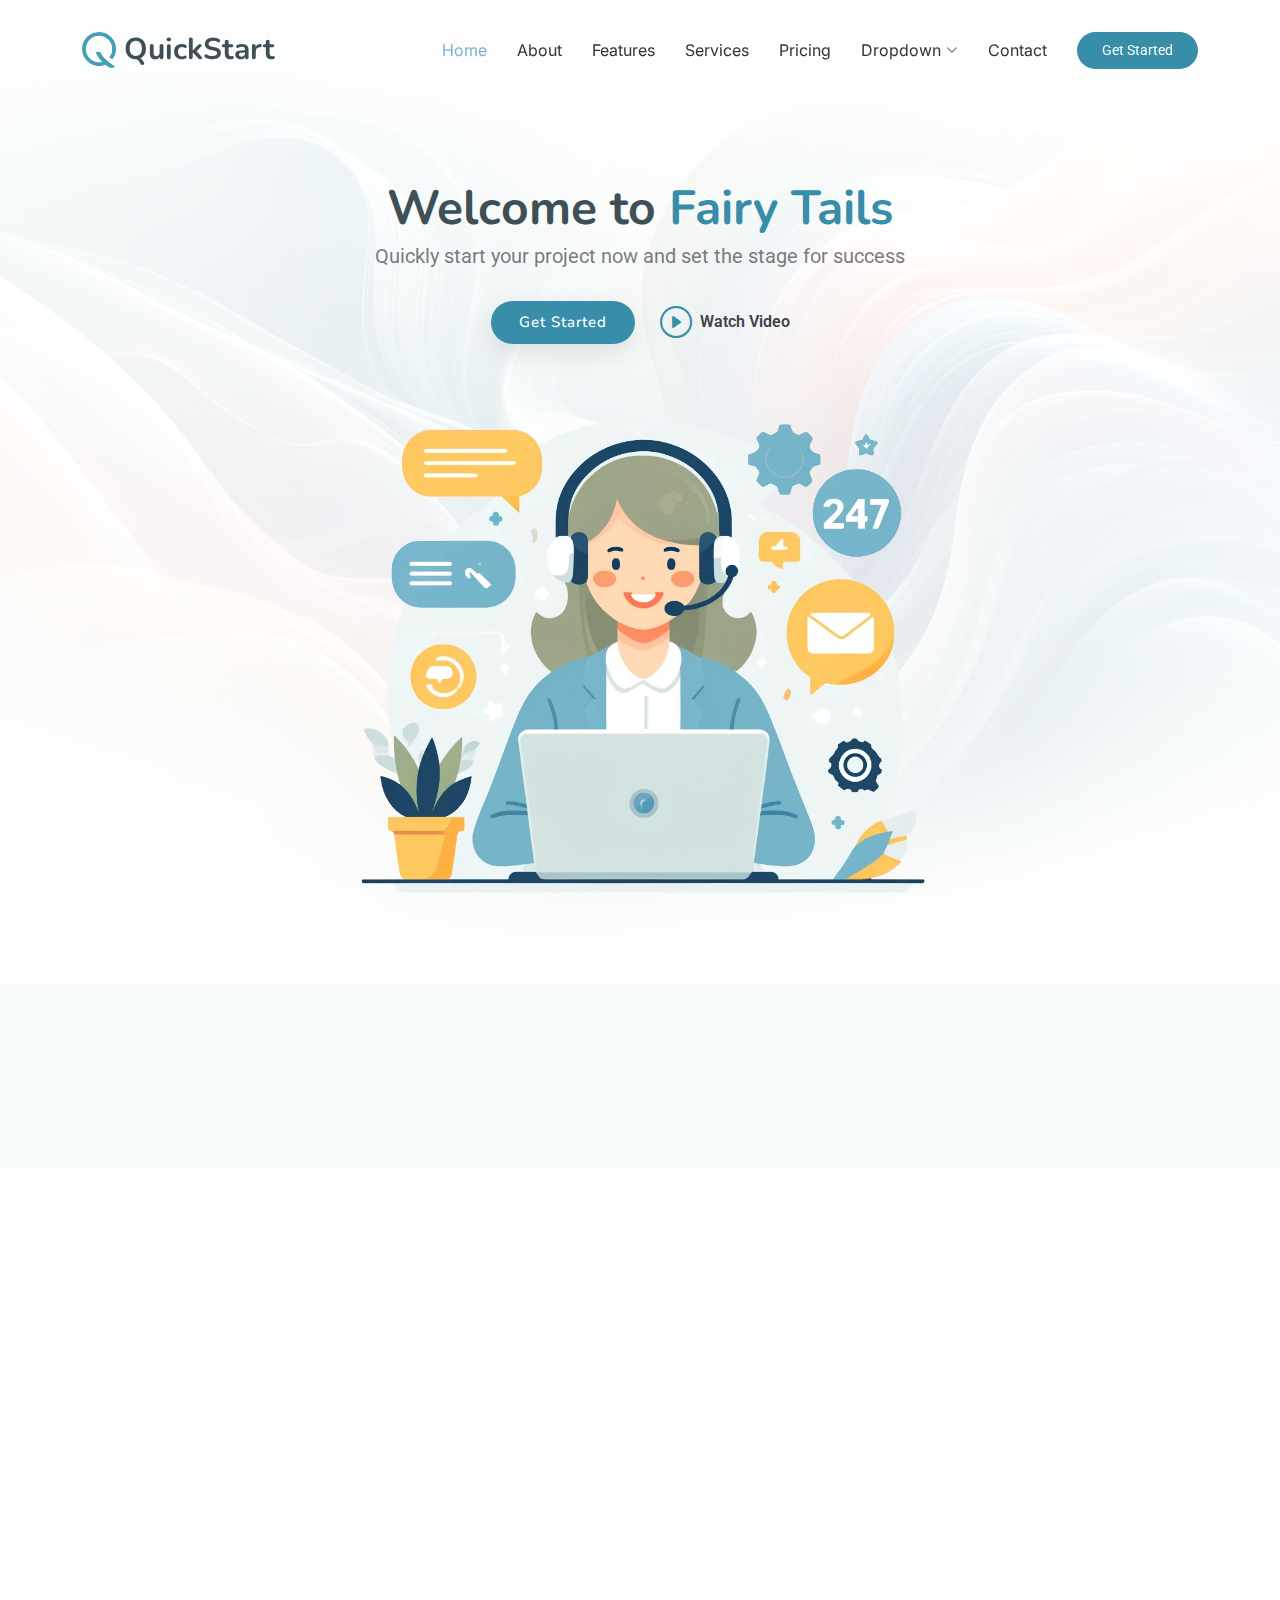
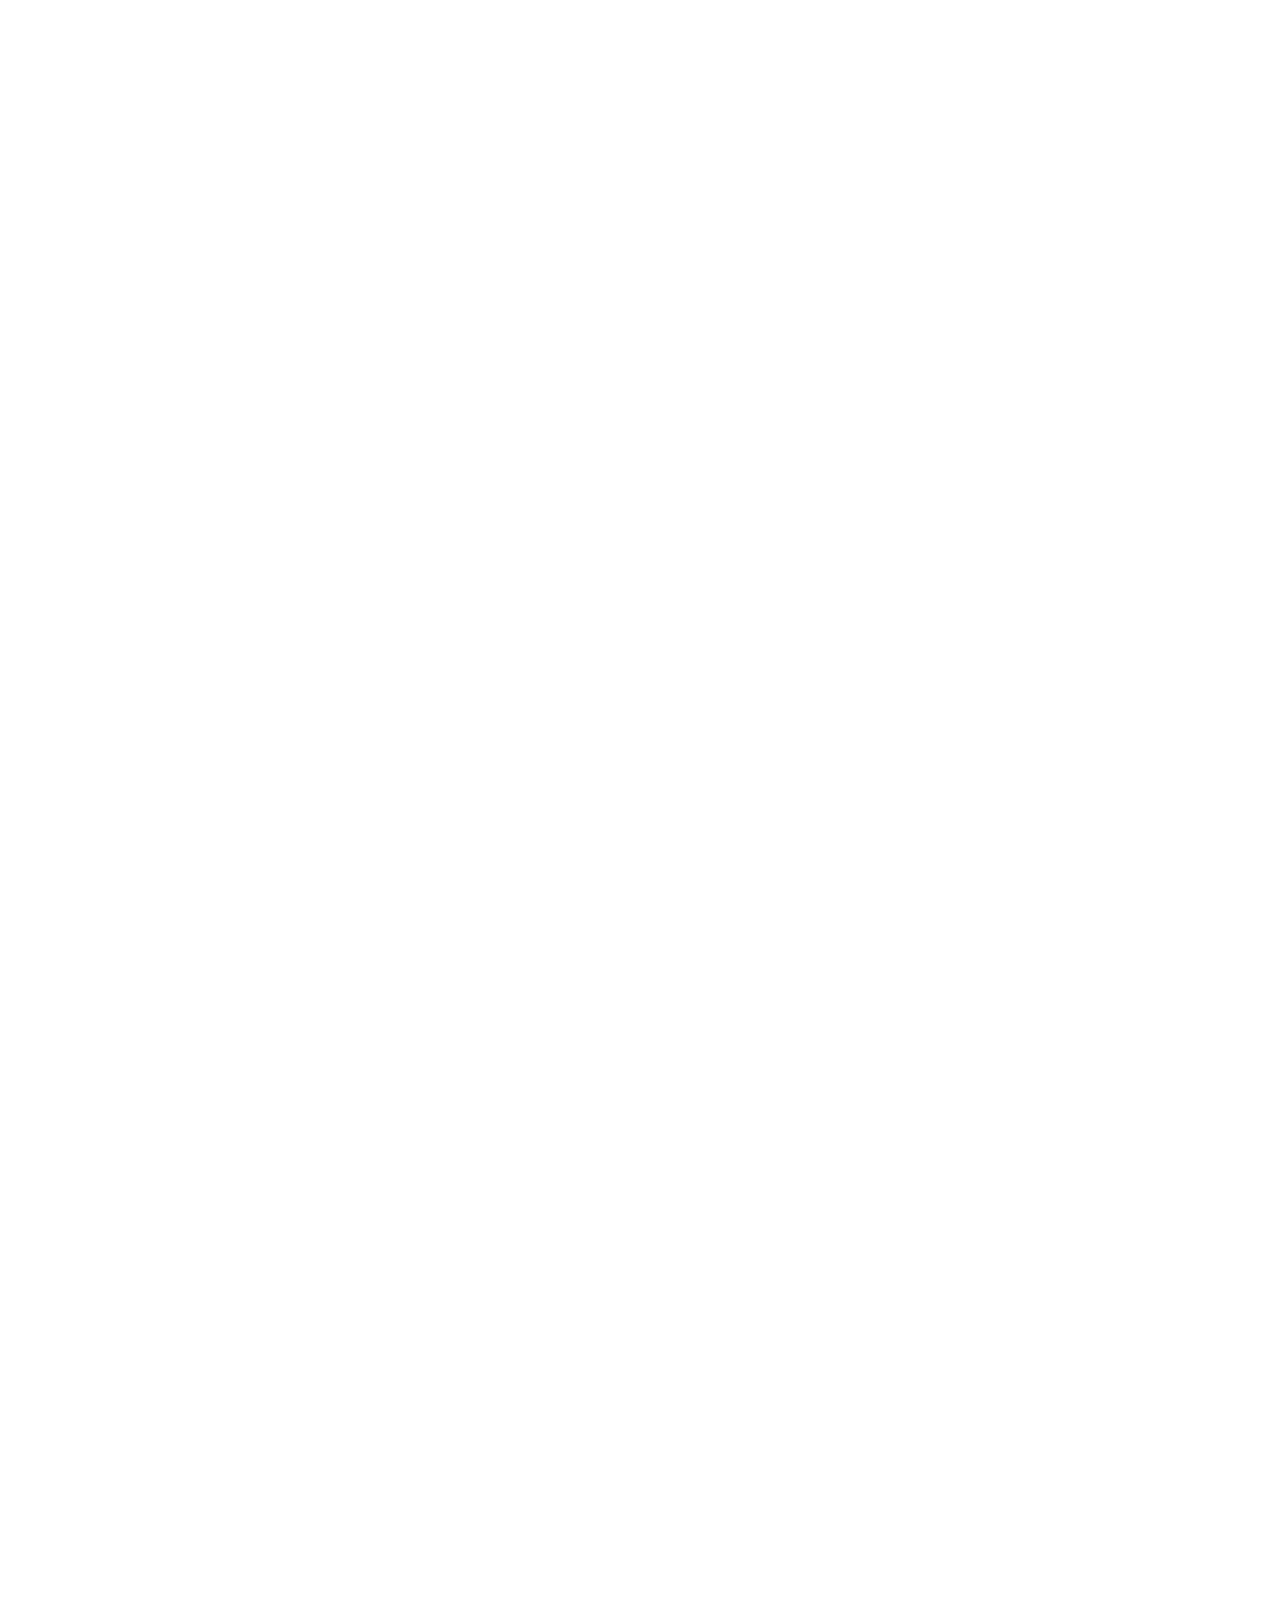
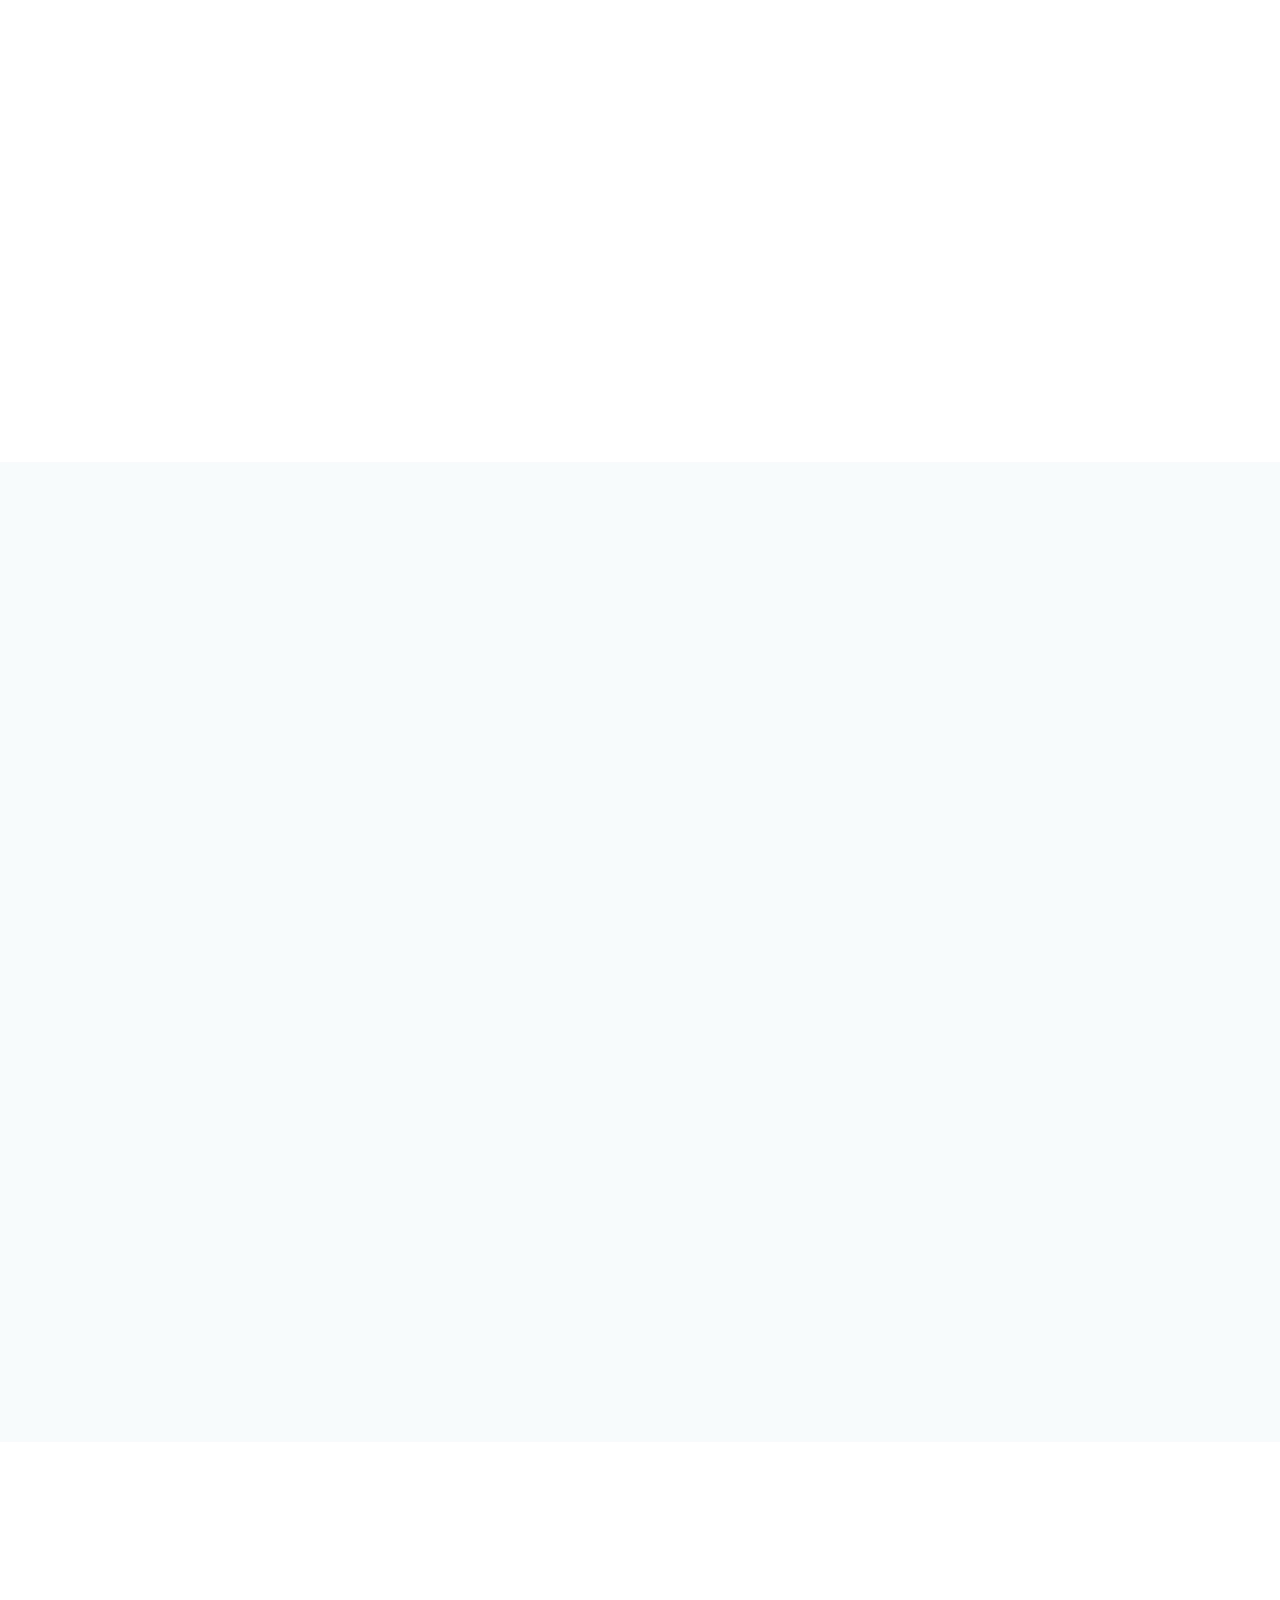
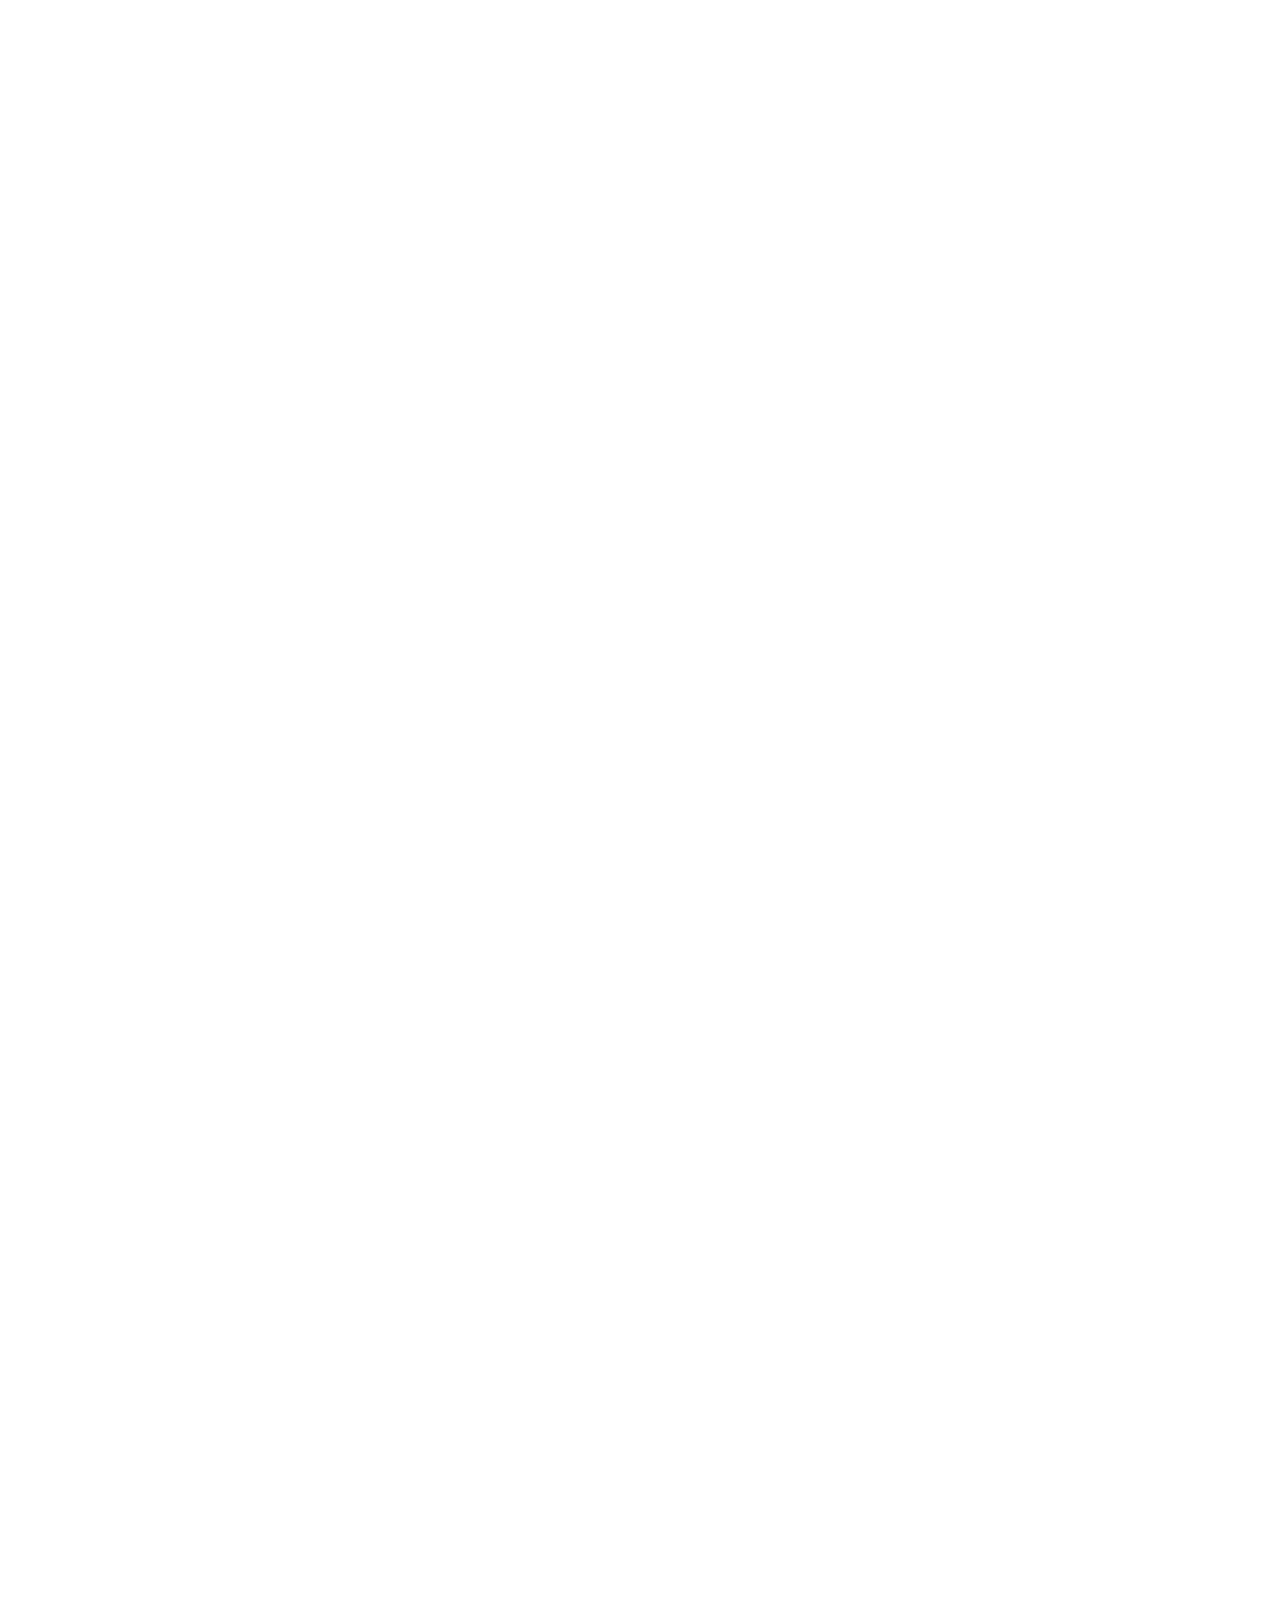
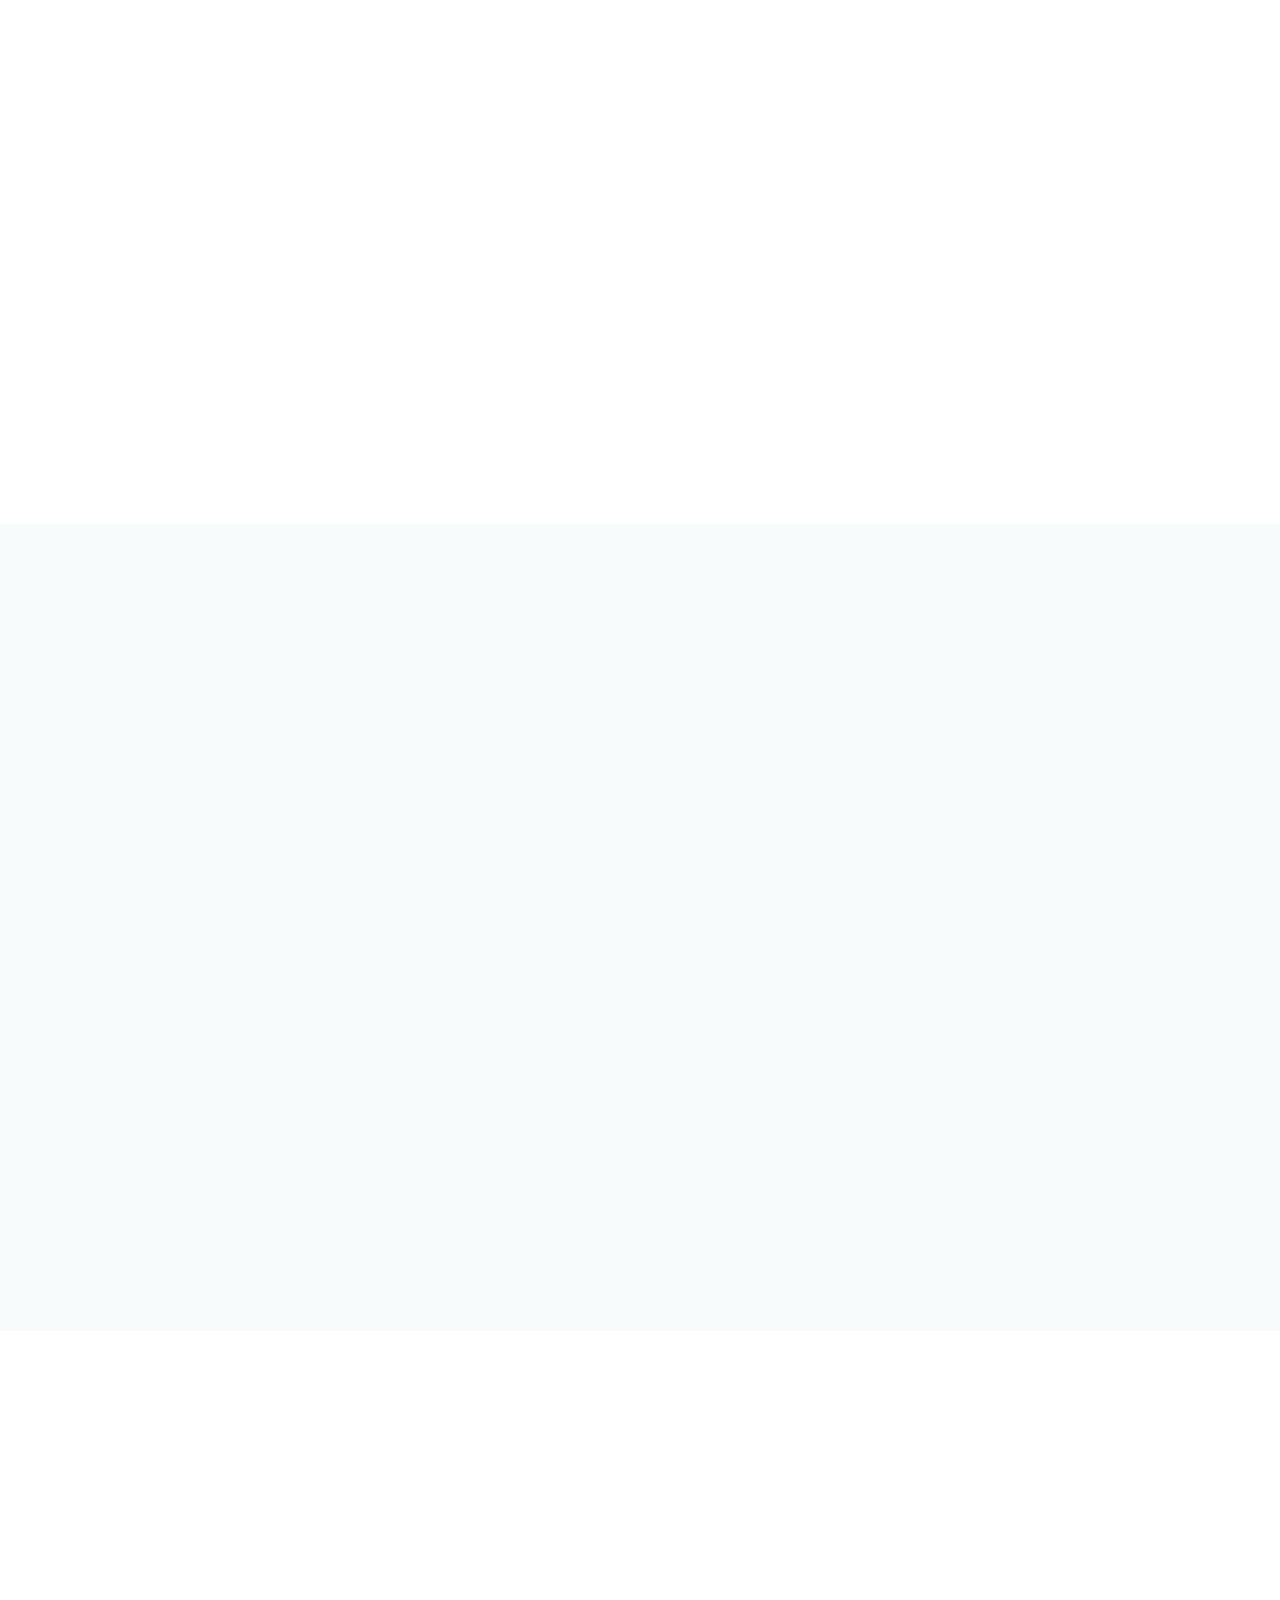
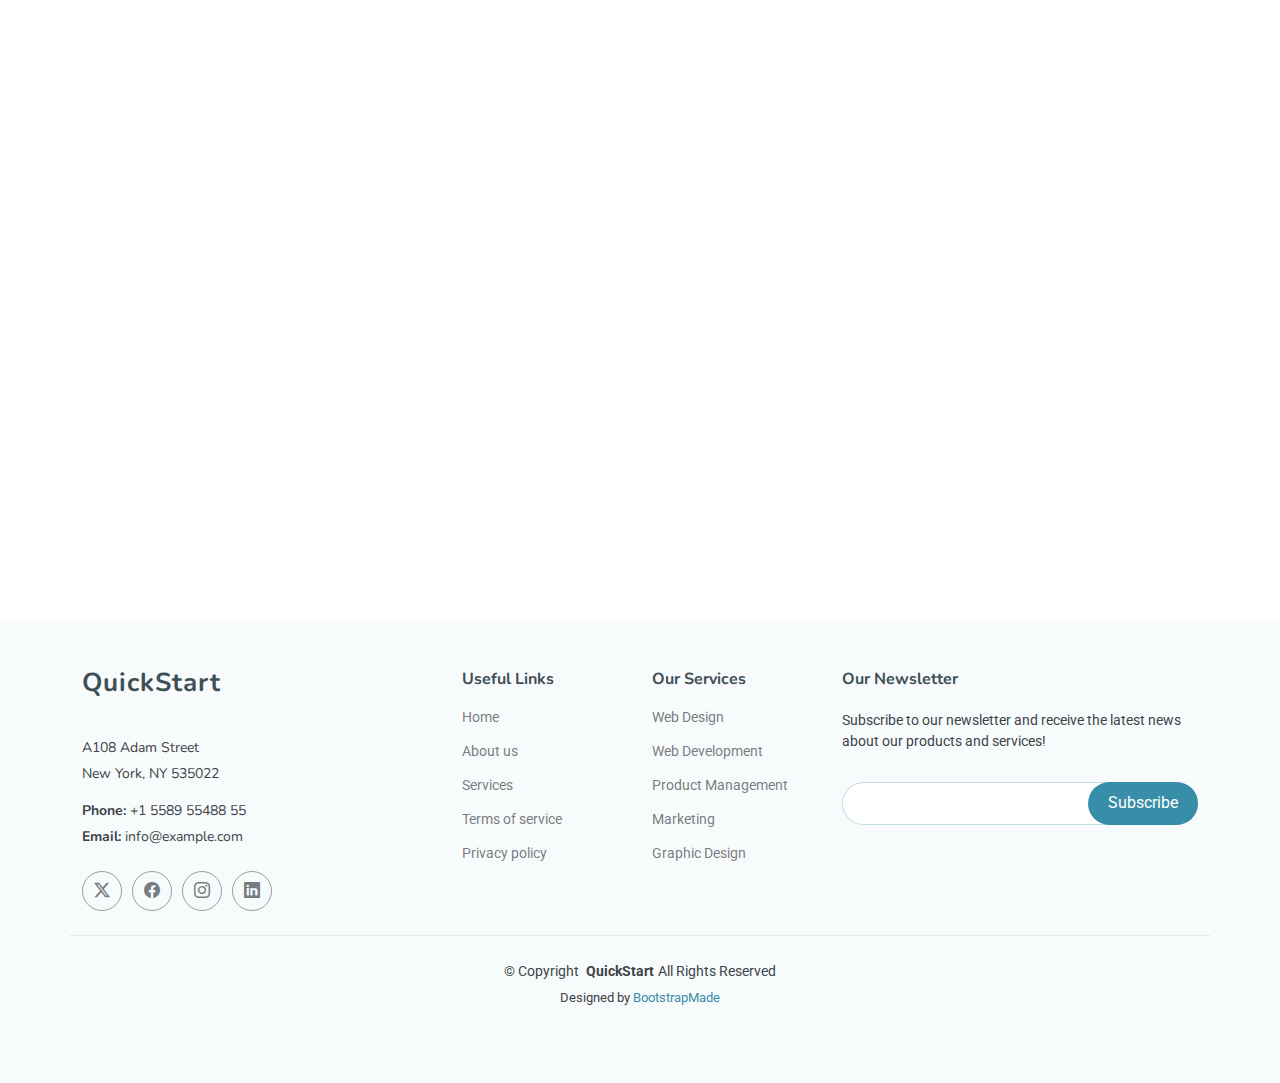
==== commit eddb40b2: "update" ====
--- a/index.html
+++ b/index.html
@@ -91,7 +91,7 @@
       </div>
       <div class="container text-center">
         <div class="d-flex flex-column justify-content-center align-items-center">
-          <h1 data-aos="fade-up">Welcome to <span>QuickStart</span></h1>
+          <h1 data-aos="fade-up">Welcome to <span>Fairy Tails</span></h1>
           <p data-aos="fade-up" data-aos-delay="100">Quickly start your project now and set the stage for success<br></p>
           <div class="d-flex" data-aos="fade-up" data-aos-delay="200">
             <a href="#about" class="btn-get-started">Get Started</a>
@@ -822,7 +822,6 @@
               <p>info@example.com</p>
             </div>
           </div><!-- End Info Item -->
-
         </div>
 
         <div class="row gy-4 mt-1">
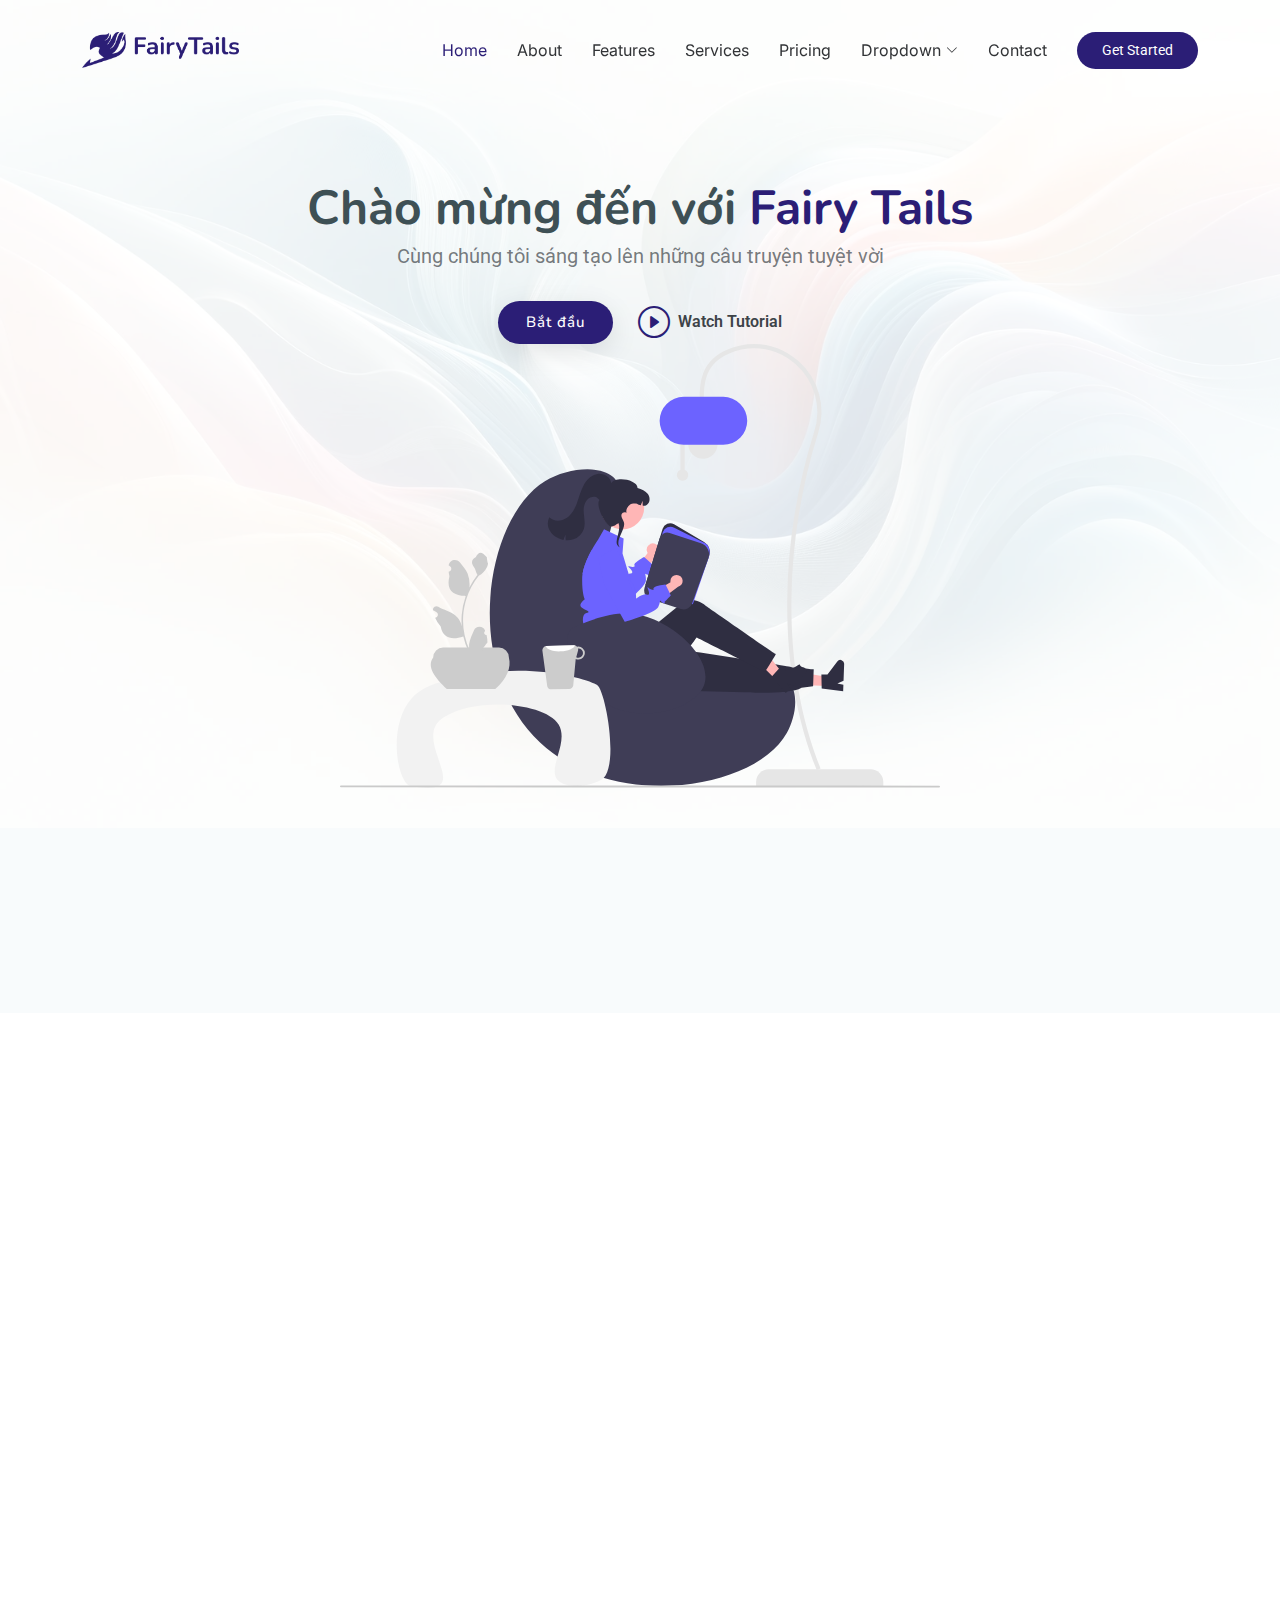
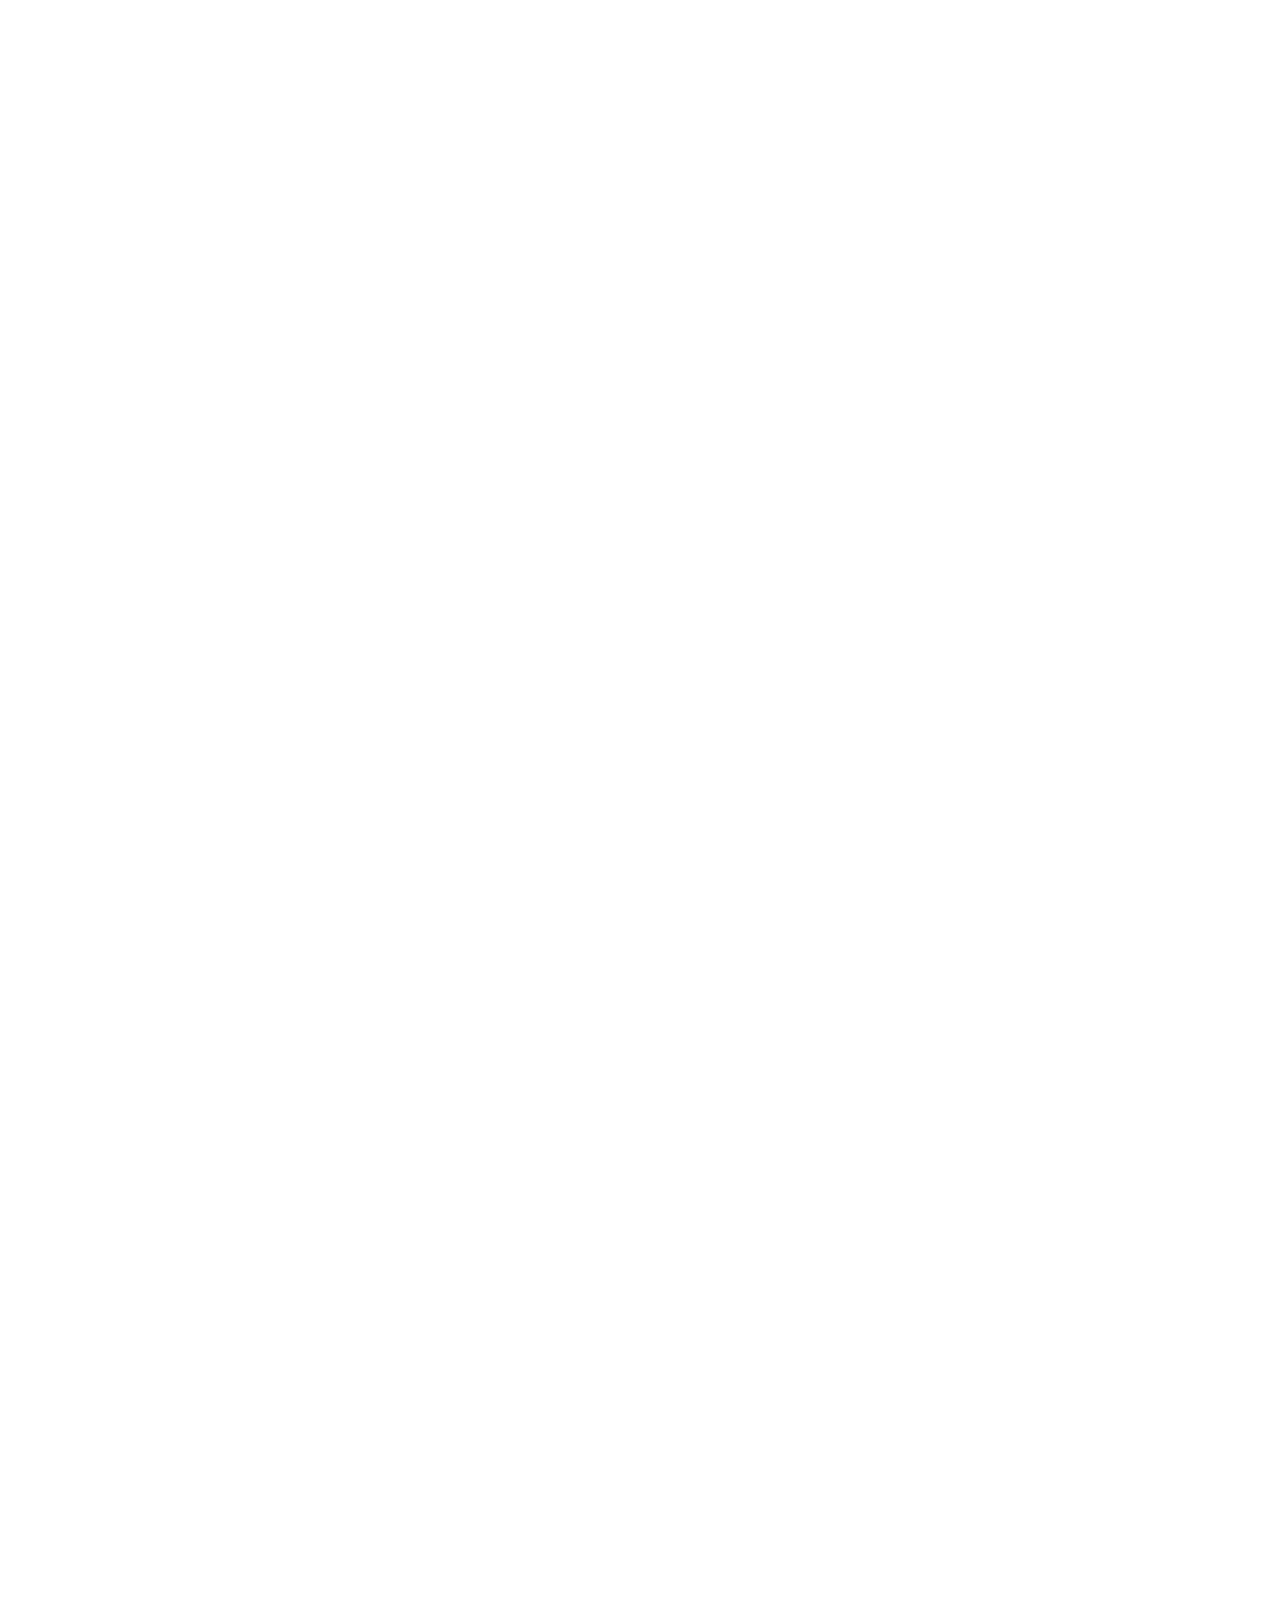
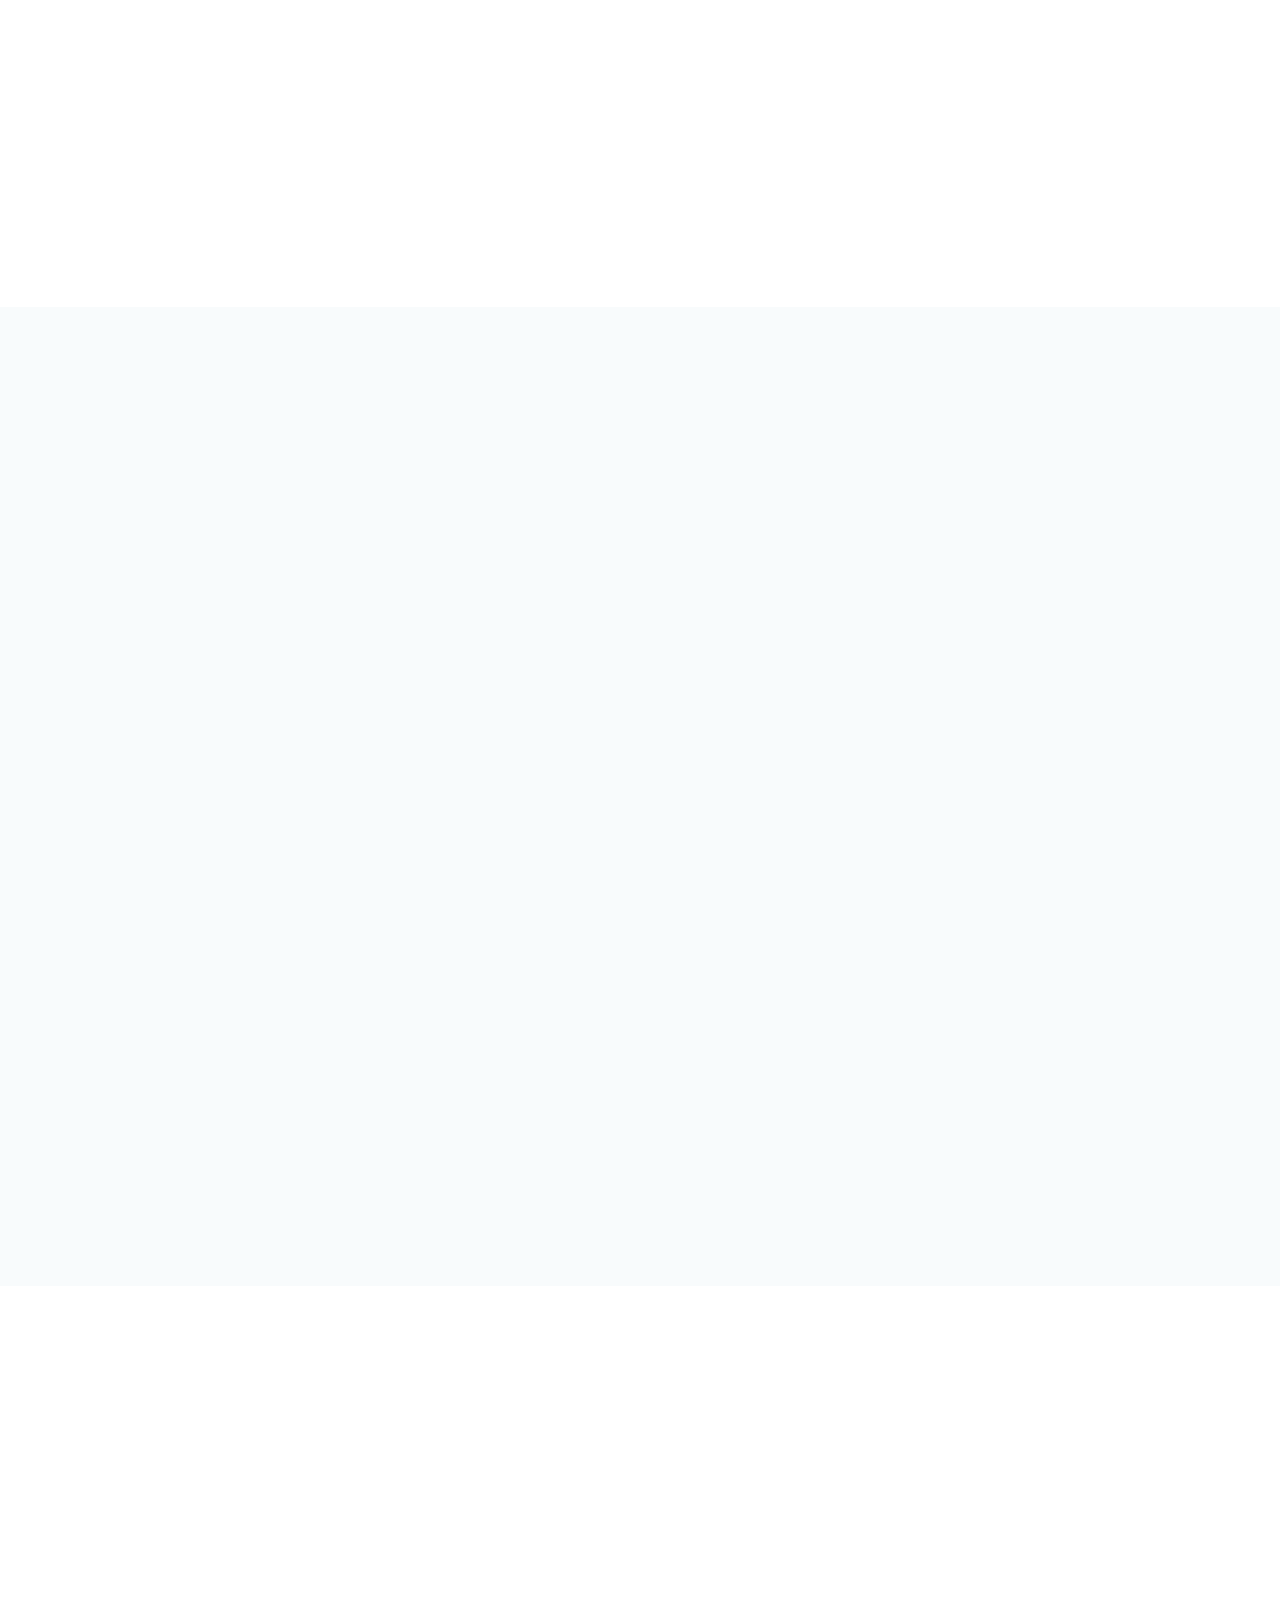
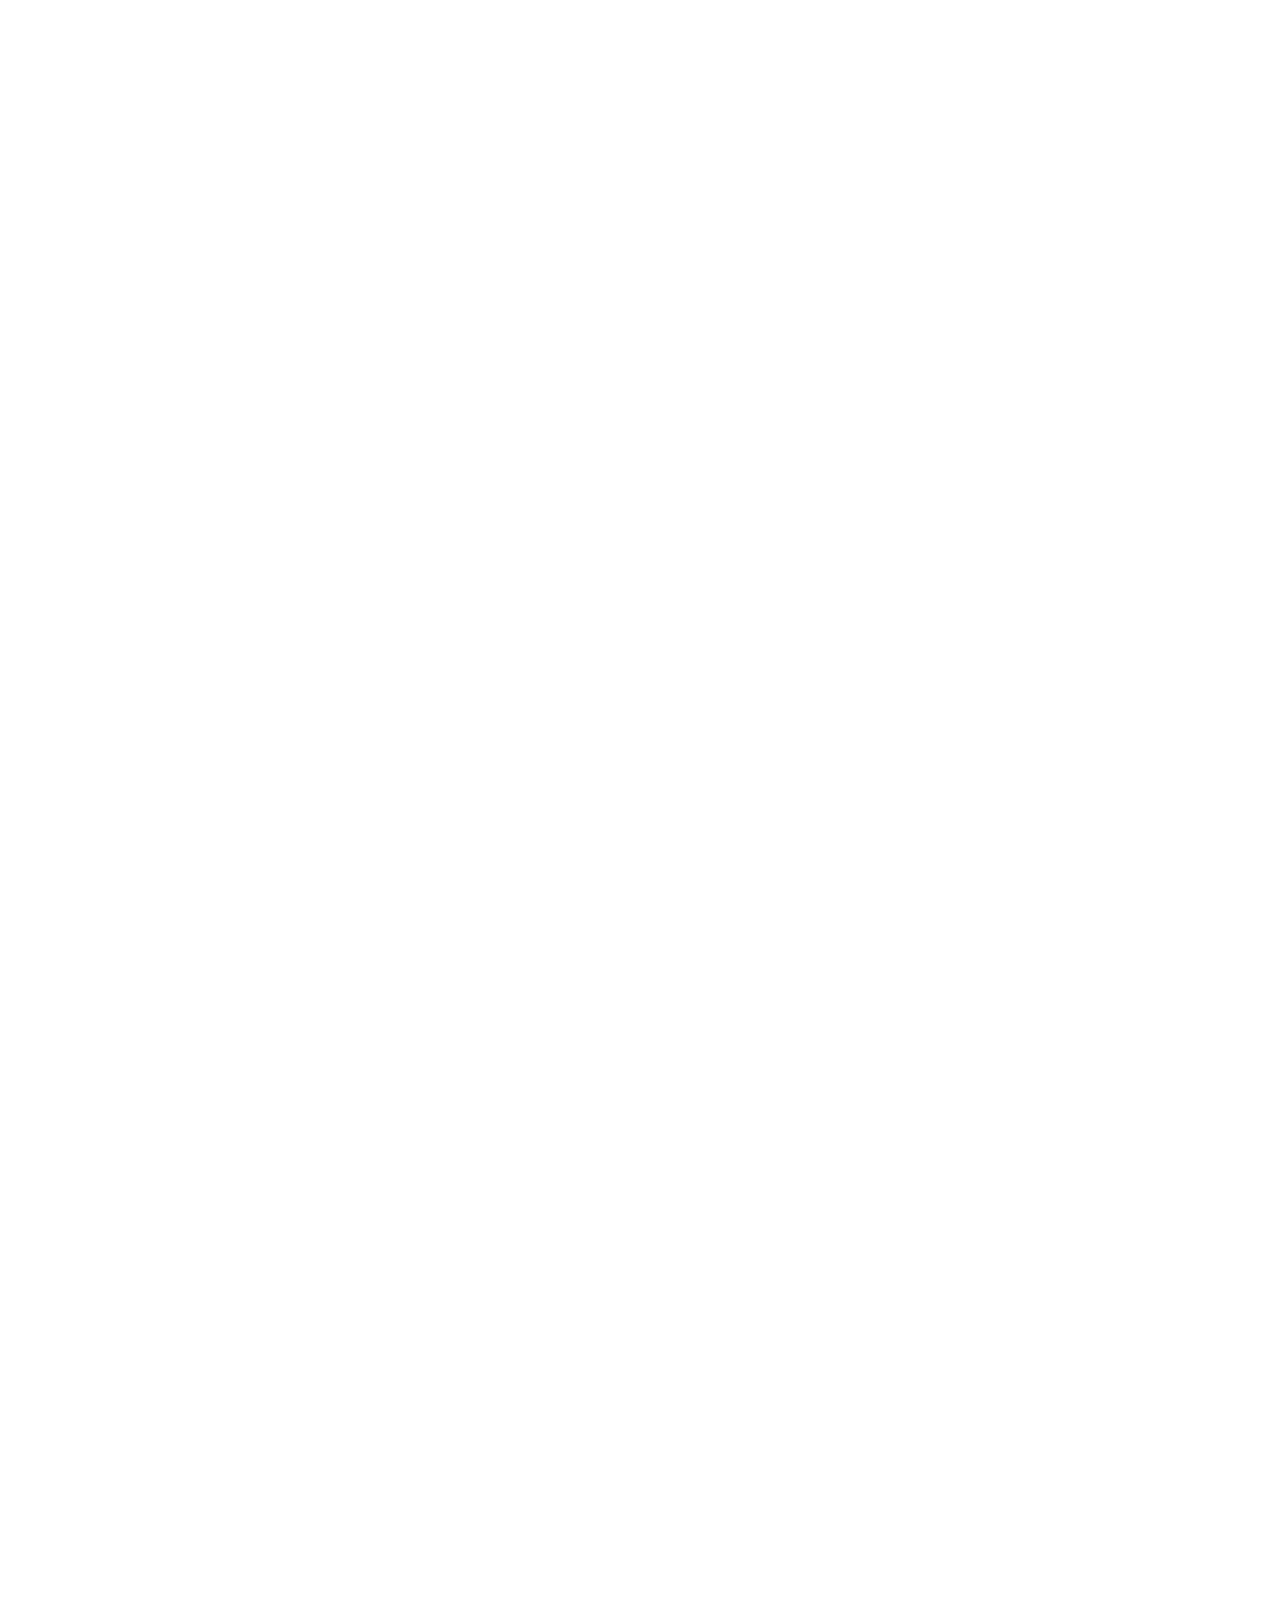
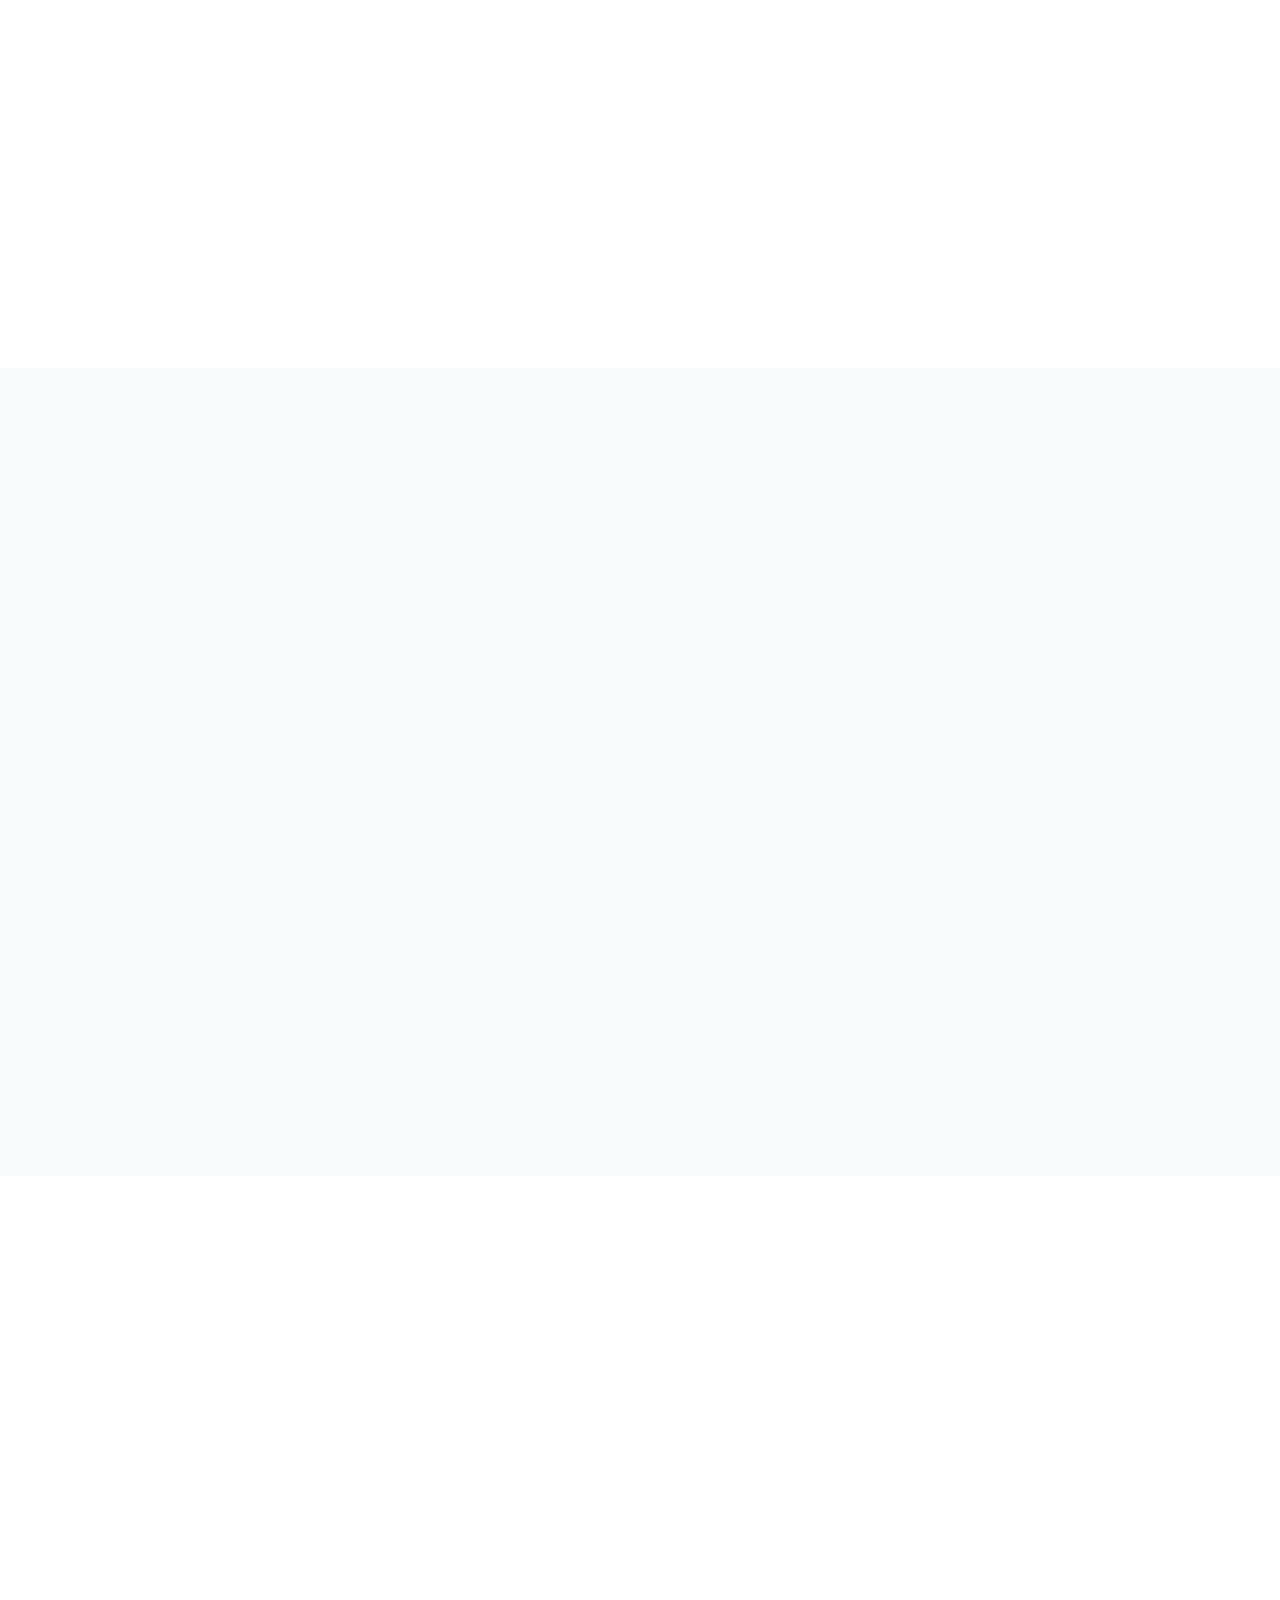
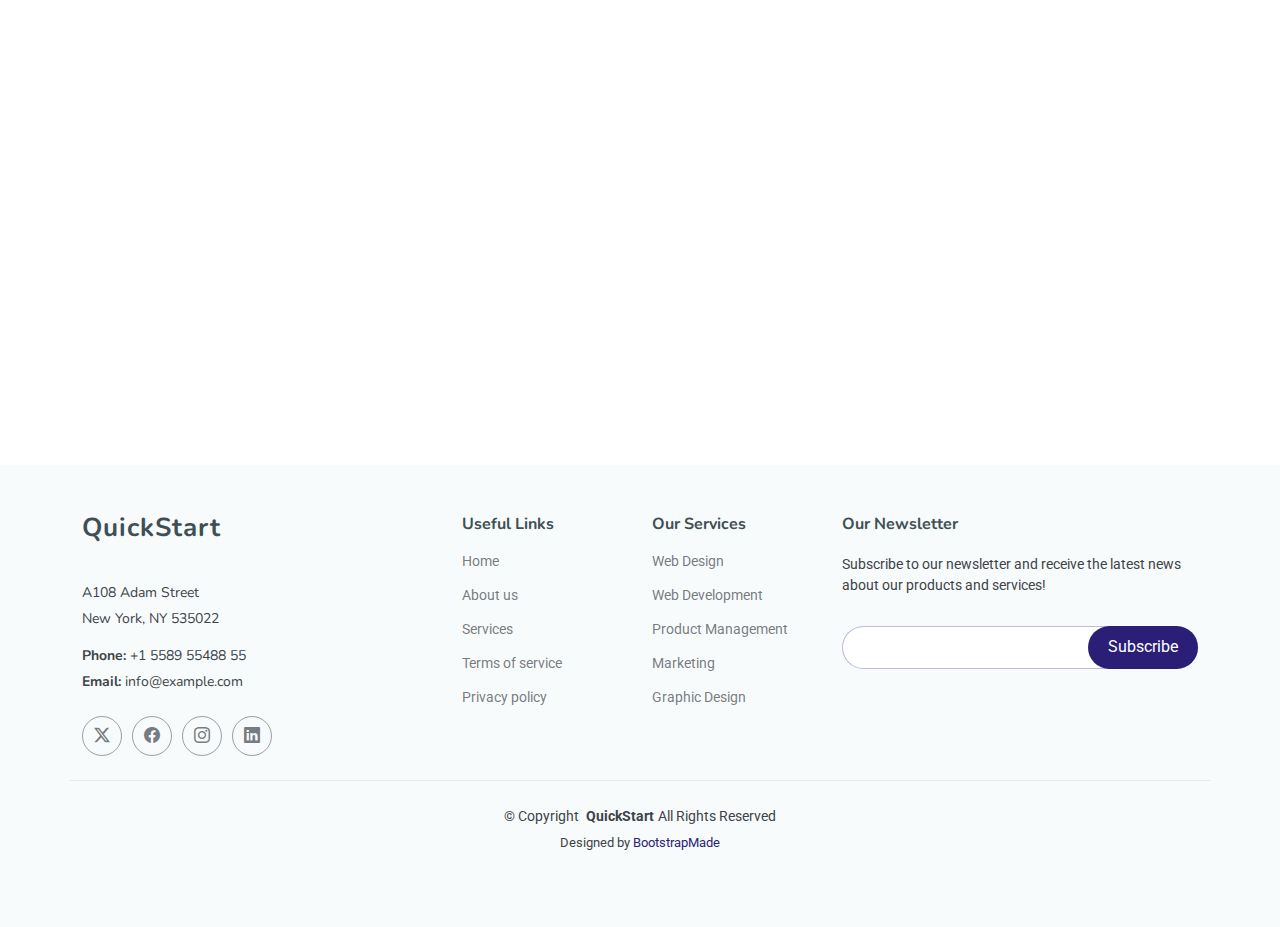
==== commit f9987654: "update" ====
--- a/index.html
+++ b/index.html
@@ -42,8 +42,7 @@
     <div class="container-fluid container-xl position-relative d-flex align-items-center">
 
       <a href="index.html" class="logo d-flex align-items-center me-auto">
-        <img src="assets/img/logo.png" alt="">
-        <h1 class="sitename">QuickStart</h1>
+        <img src="assets/img/logo/Logo-original.png" alt="">
       </a>
 
       <nav id="navmenu" class="navmenu">
@@ -91,13 +90,13 @@
       </div>
       <div class="container text-center">
         <div class="d-flex flex-column justify-content-center align-items-center">
-          <h1 data-aos="fade-up">Welcome to <span>Fairy Tails</span></h1>
-          <p data-aos="fade-up" data-aos-delay="100">Quickly start your project now and set the stage for success<br></p>
+          <h1 data-aos="fade-up">Chào mừng đến với <span>Fairy Tails</span></h1>
+          <p data-aos="fade-up" data-aos-delay="100">Cùng chúng tôi sáng tạo lên những câu truyện tuyệt vời<br></p>
           <div class="d-flex" data-aos="fade-up" data-aos-delay="200">
-            <a href="#about" class="btn-get-started">Get Started</a>
-            <a href="https://www.youtube.com/watch?v=LXb3EKWsInQ" class="glightbox btn-watch-video d-flex align-items-center"><i class="bi bi-play-circle"></i><span>Watch Video</span></a>
-          </div>
-          <img src="assets/img/hero-services-img.webp" class="img-fluid hero-img" alt="" data-aos="zoom-out" data-aos-delay="300">
+            <a href="#about" class="btn-get-started">Bắt đầu</a>
+            <a href="https://www.youtube.com/watch?v=LXb3EKWsInQ" class="glightbox btn-watch-video d-flex align-items-center"><i class="bi bi-play-circle"></i><span>Watch Tutorial</span></a>
+          </div>
+          <img src="assets/img/header/undraw_reading_time_re_phf7.svg" class="img-fluid hero-img" alt="" data-aos="zoom-out" data-aos-delay="300">
         </div>
       </div>
 
@@ -151,9 +150,7 @@
     <section id="about" class="about section">
 
       <div class="container">
-
         <div class="row gy-4">
-
           <div class="col-lg-6 content" data-aos="fade-up" data-aos-delay="100">
             <p class="who-we-are">Who We Are</p>
             <h3>Unleashing Potential with Creative Strategy</h3>
--- a/assets/css/main.css
+++ b/assets/css/main.css
@@ -22,7 +22,7 @@
   --background-color: #ffffff; /* Background color for the entire website, including individual sections */
   --default-color: #3d4348; /* Default color used for the majority of the text content across the entire website */
   --heading-color: #3e5055; /* Color for headings, subheadings and title throughout the website */
-  --accent-color: #388da8; /* Accent color that represents your brand on the website. It's used for buttons, links, and other elements that need to stand out */
+  --accent-color: #2b1e76; /* Accent color that represents your brand on the website. It's used for buttons, links, and other elements that need to stand out */
   --surface-color: #ffffff; /* The surface color is used as a background of boxed elements within sections, such as cards, icon boxes, or other elements that require a visual separation from the global background. */
   --contrast-color: #ffffff; /* Contrast color for text, ensuring readability against backgrounds of accent, heading, or default colors. */
 }
@@ -30,11 +30,11 @@
 /* Nav Menu Colors - The following color variables are used specifically for the navigation menu. They are separate from the global colors to allow for more customization options */
 :root {
   --nav-color: #313336;  /* The default color of the main navmenu links */
-  --nav-hover-color: #77b6ca; /* Applied to main navmenu links when they are hovered over or active */
+  --nav-hover-color: #2b1e76; /* Applied to main navmenu links when they are hovered over or active */
   --nav-mobile-background-color: #ffffff; /* Used as the background color for mobile navigation menu */
   --nav-dropdown-background-color: #ffffff; /* Used as the background color for dropdown items that appear when hovering over primary navigation items */
   --nav-dropdown-color: #313336; /* Used for navigation links of the dropdown items in the navigation menu. */
-  --nav-dropdown-hover-color: #77b6ca; /* Similar to --nav-hover-color, this color is applied to dropdown navigation links when they are hovered over. */
+  --nav-dropdown-hover-color: #1babeb; /* Similar to --nav-hover-color, this color is applied to dropdown navigation links when they are hovered over. */
 }
 
 /* Color Presets - These classes override global colors when applied to any section or element, providing reuse of the sam color scheme. */
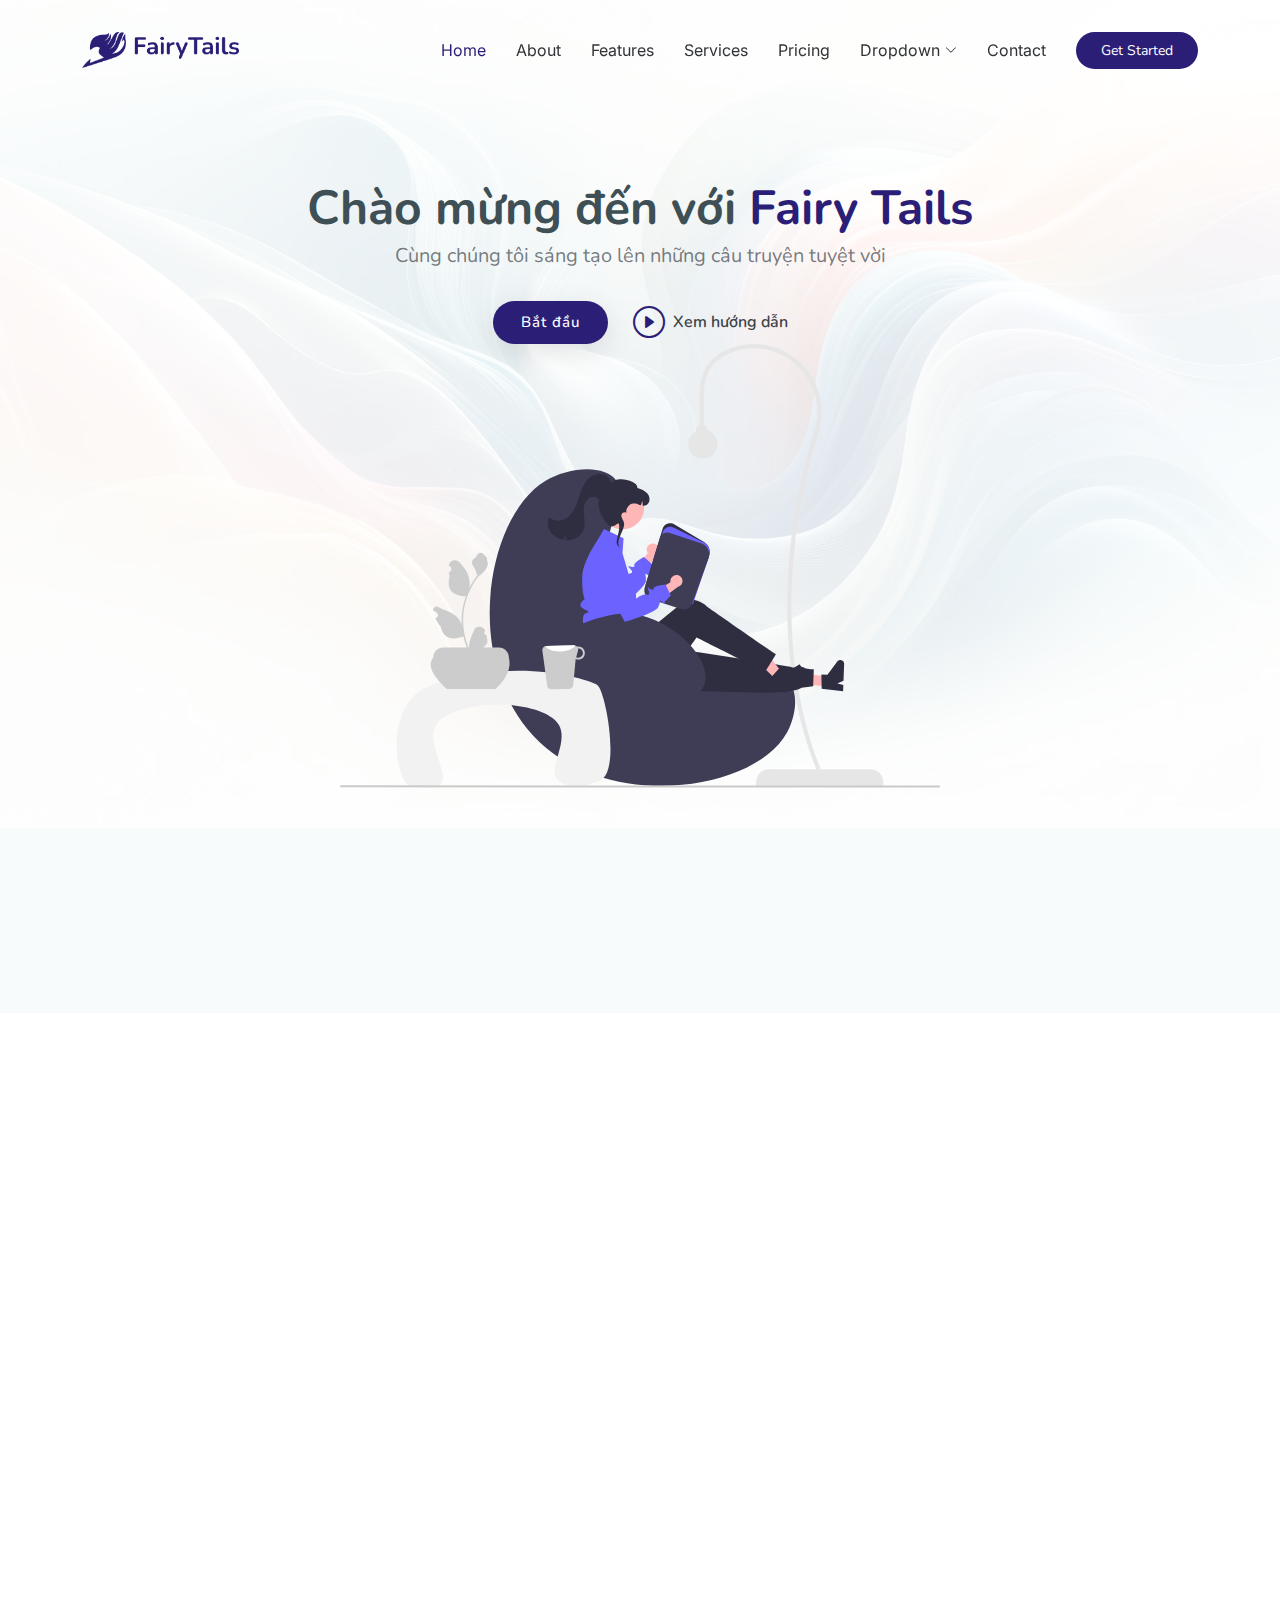
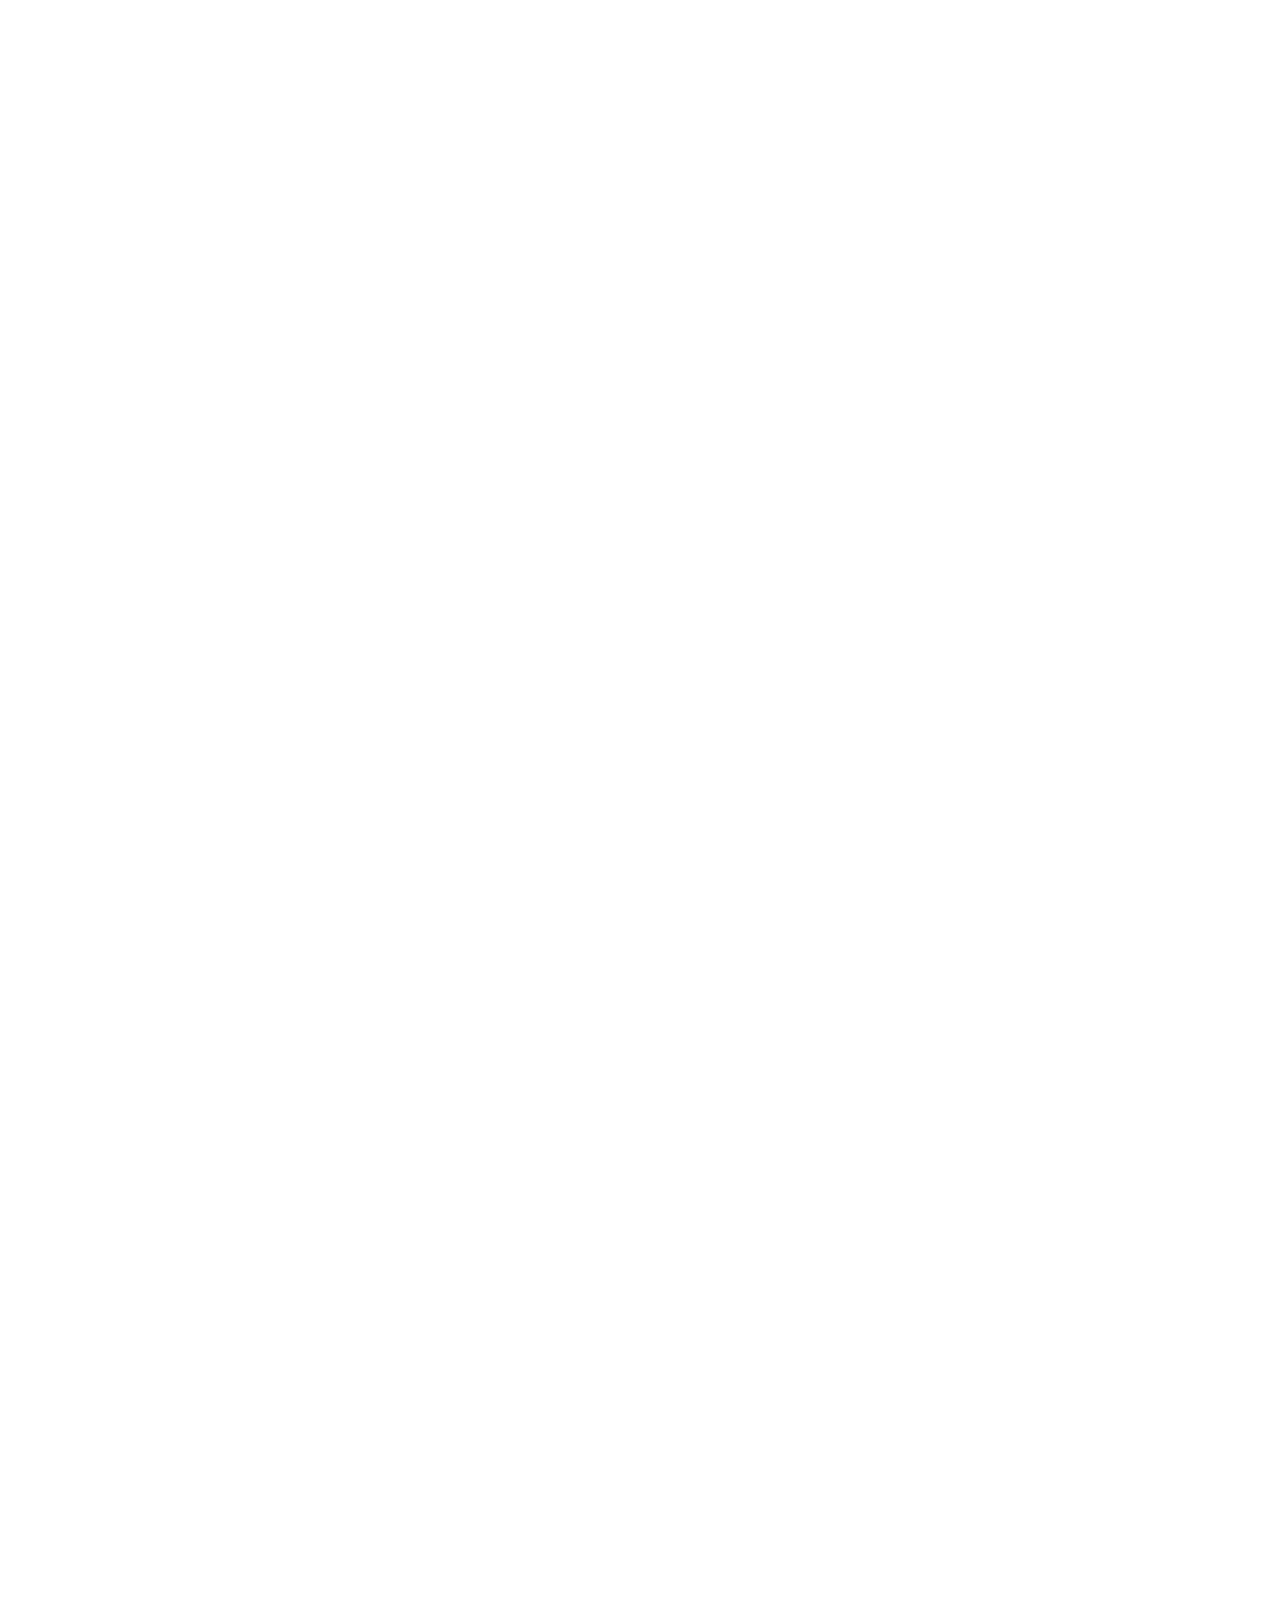
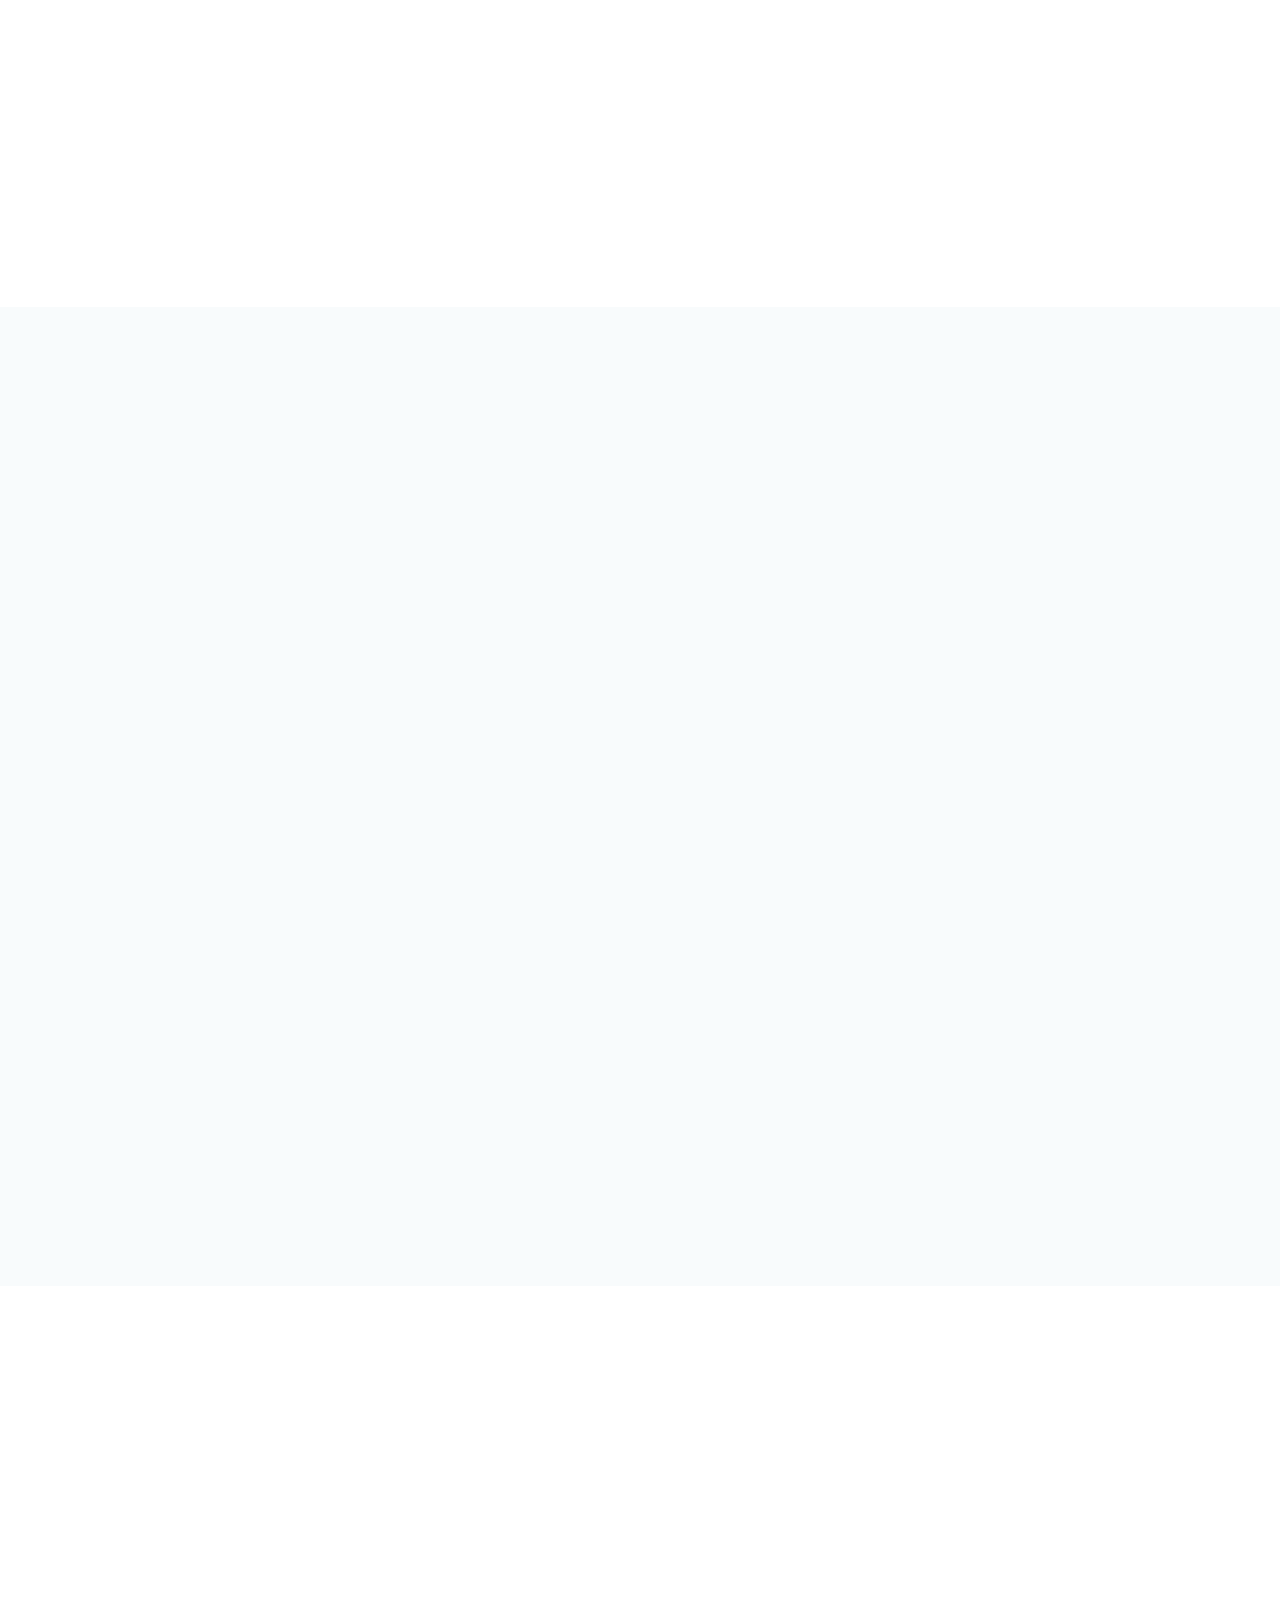
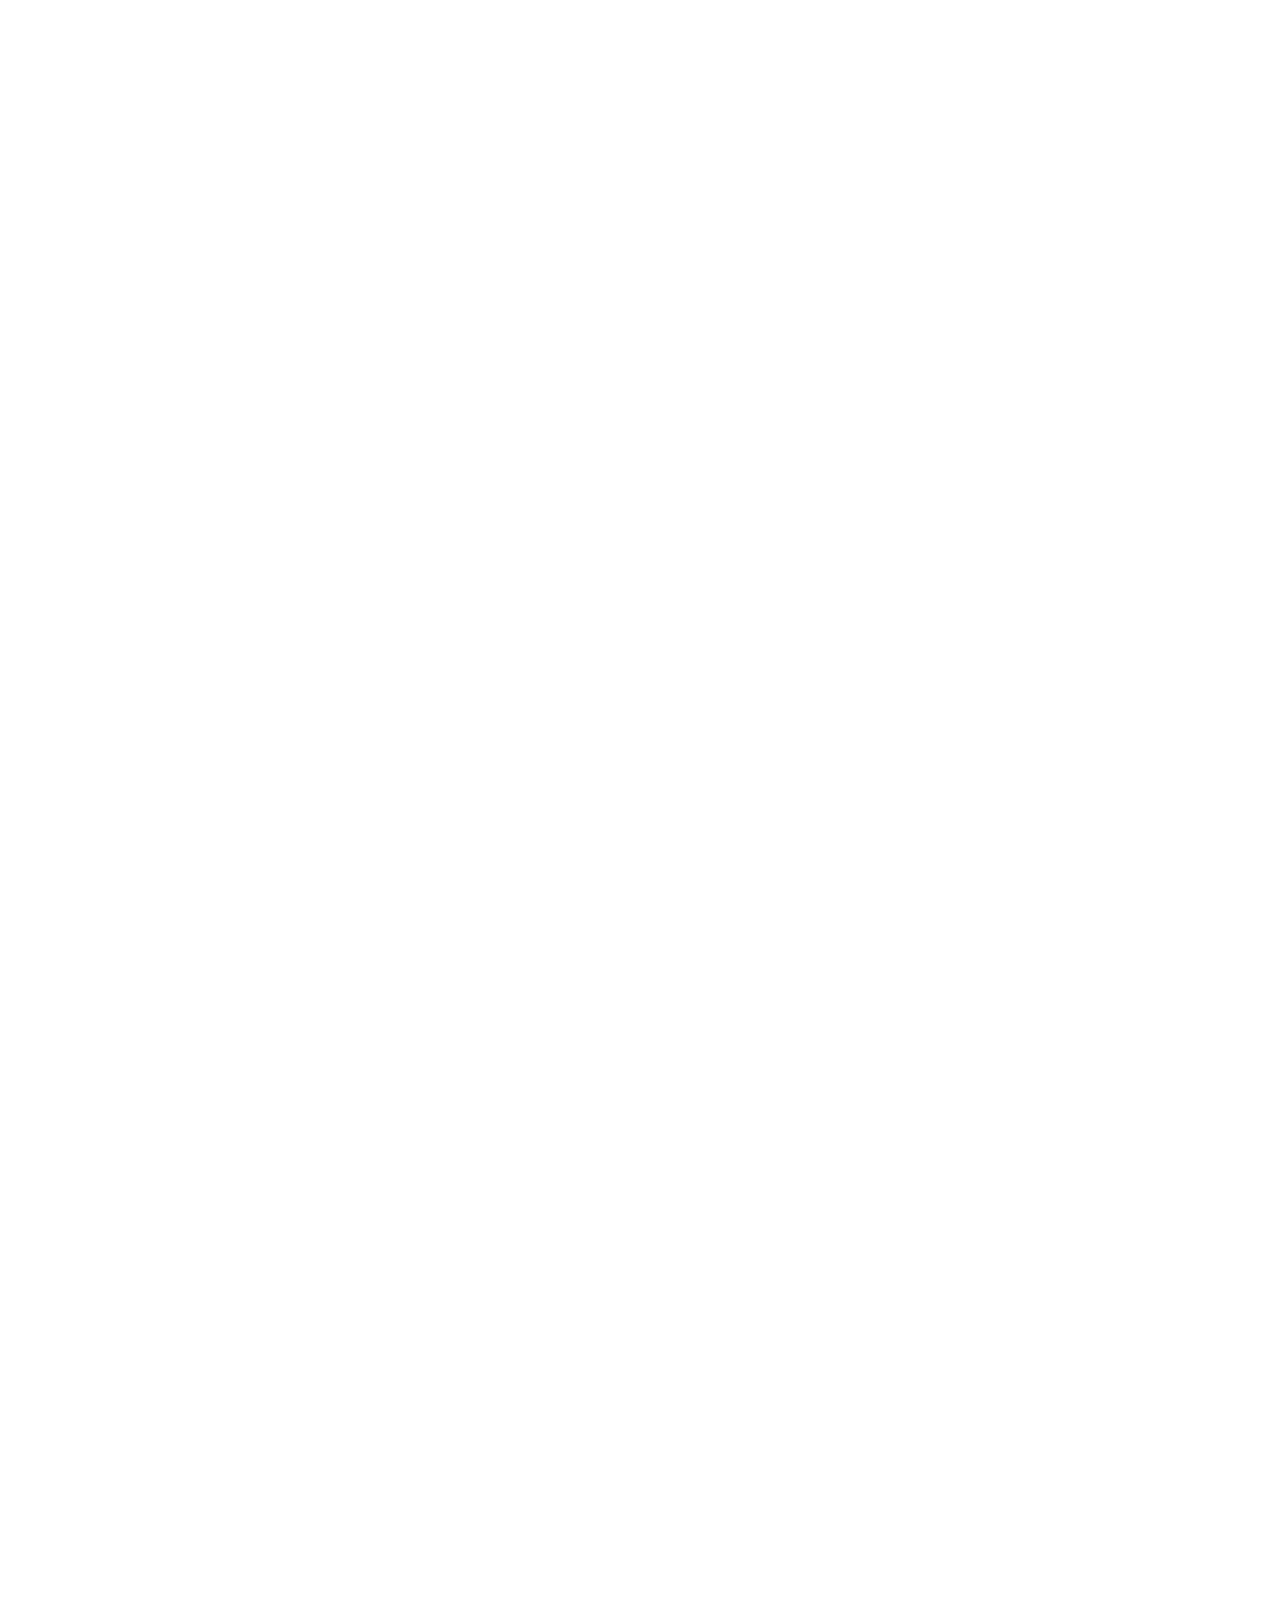
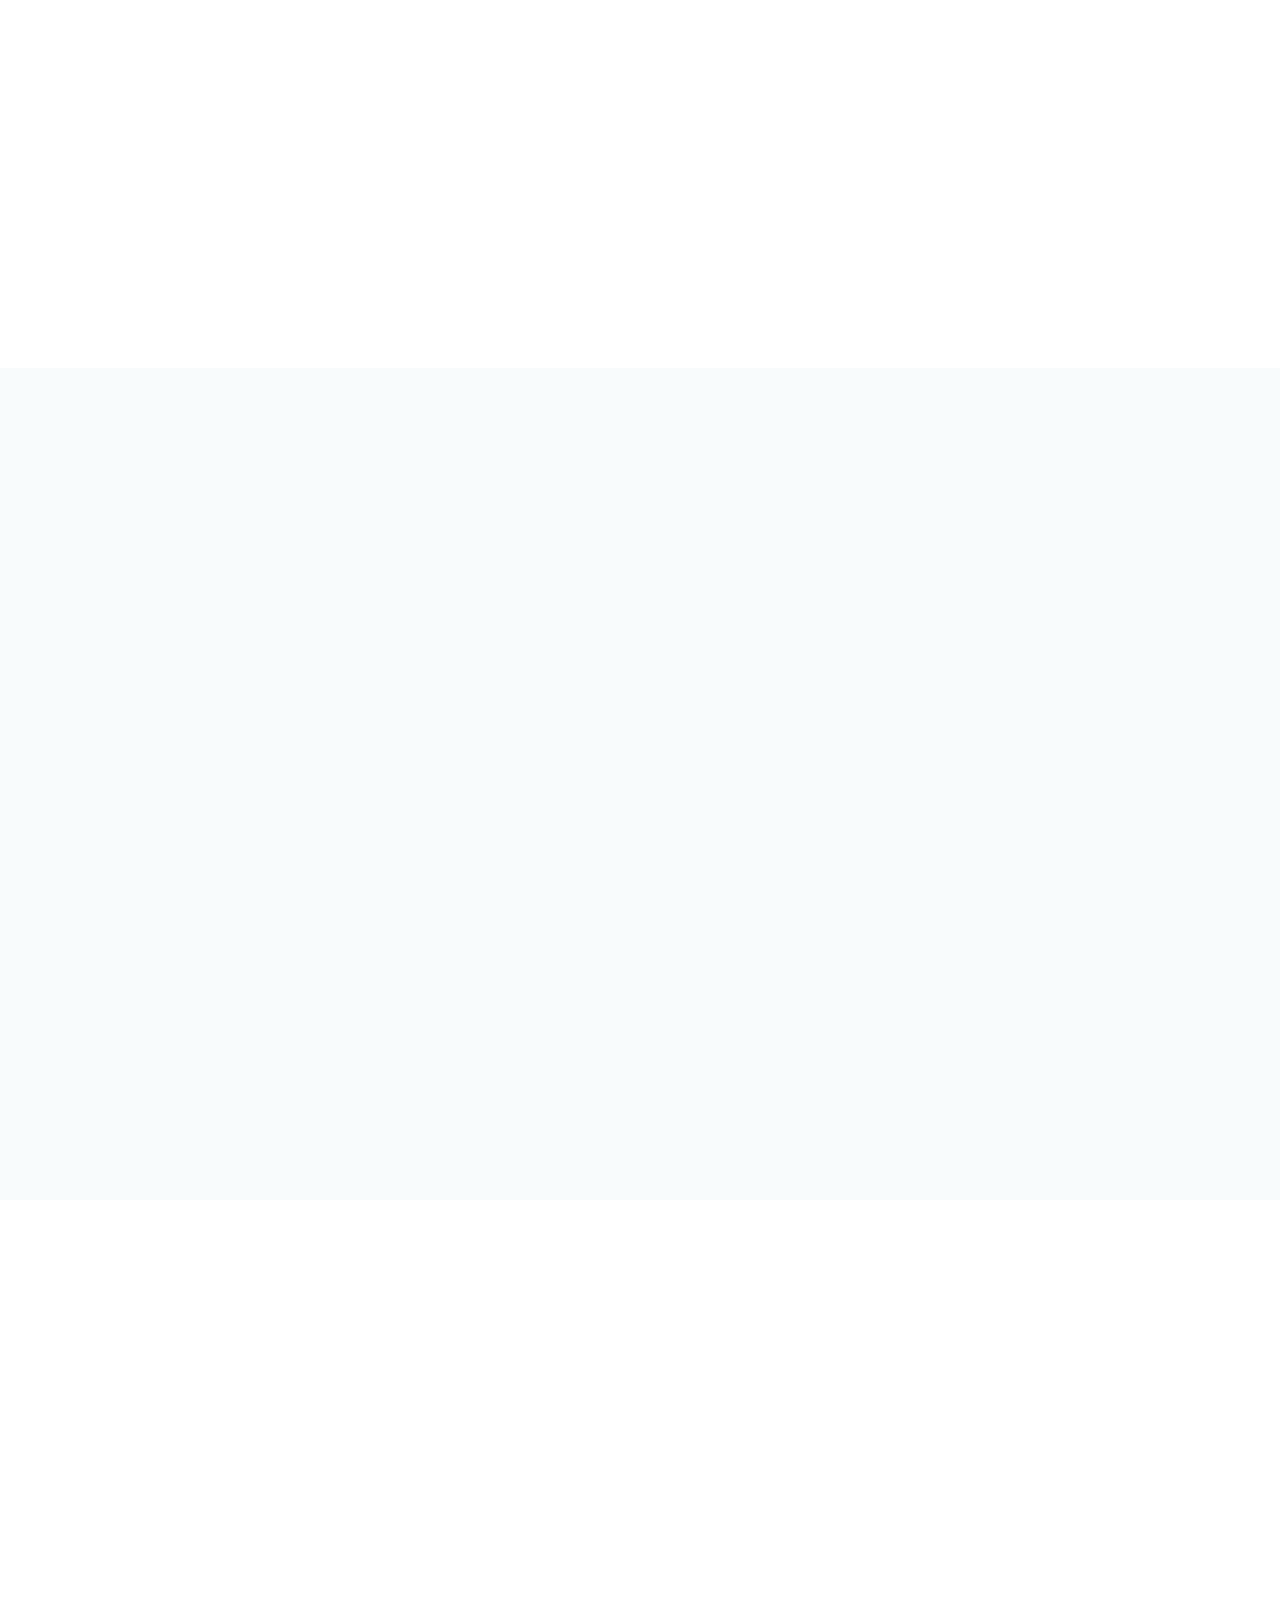
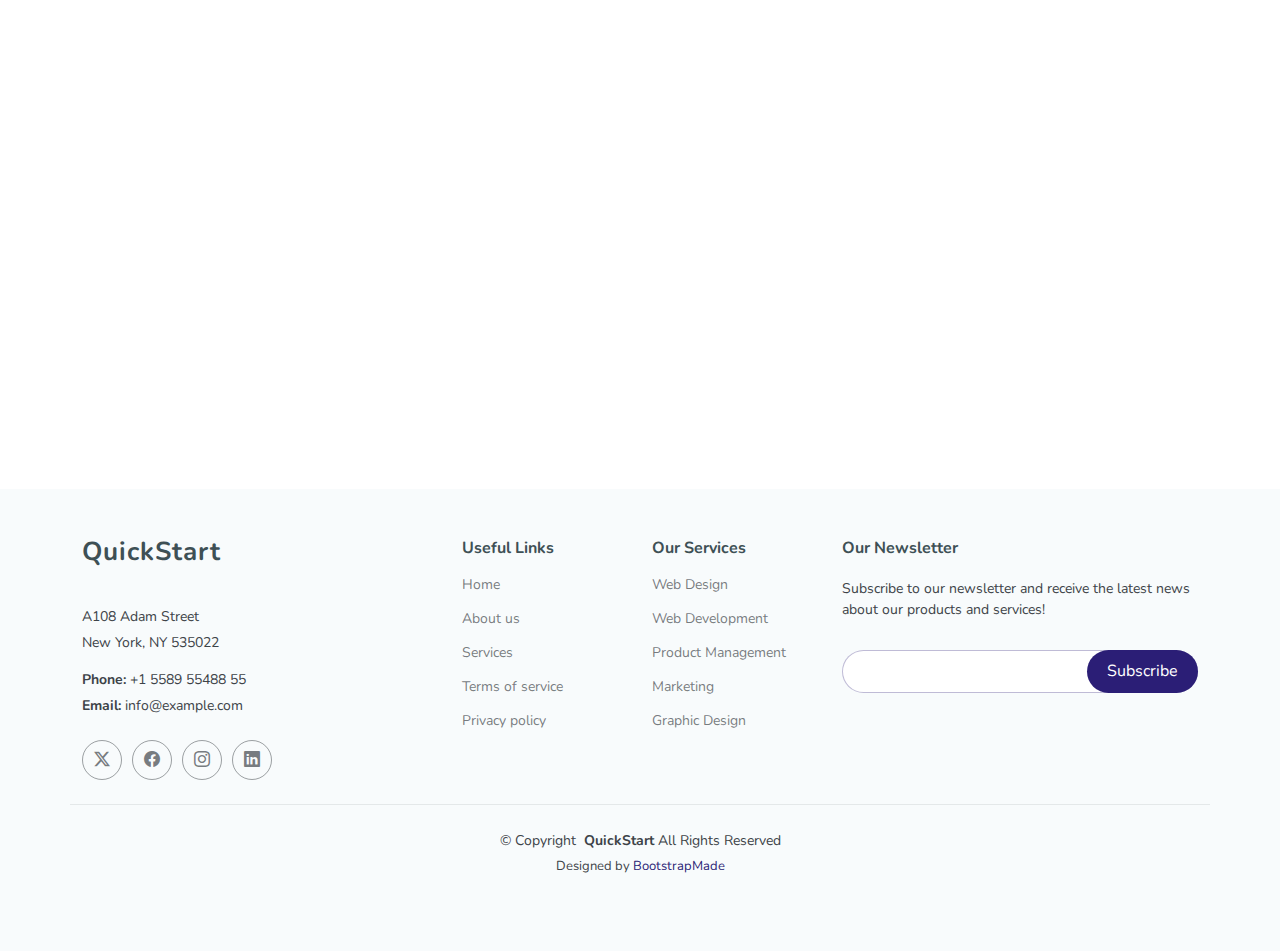
==== commit a7bfc7fd: "update" ====
--- a/index.html
+++ b/index.html
@@ -1,4 +1,4 @@
-<!DOCTYPE html>
+  <!DOCTYPE html>
 <html lang="en">
 
 <head>
@@ -93,8 +93,8 @@
           <h1 data-aos="fade-up">Chào mừng đến với <span>Fairy Tails</span></h1>
           <p data-aos="fade-up" data-aos-delay="100">Cùng chúng tôi sáng tạo lên những câu truyện tuyệt vời<br></p>
           <div class="d-flex" data-aos="fade-up" data-aos-delay="200">
-            <a href="#about" class="btn-get-started">Bắt đầu</a>
-            <a href="https://www.youtube.com/watch?v=LXb3EKWsInQ" class="glightbox btn-watch-video d-flex align-items-center"><i class="bi bi-play-circle"></i><span>Watch Tutorial</span></a>
+            <a href="service-details.html" class="btn-get-started">Bắt đầu</a>
+            <a href="https://www.youtube.com/watch?v=LXb3EKWsInQ" class="glightbox btn-watch-video d-flex align-items-center"><i class="bi bi-play-circle"></i><span>Xem hướng dẫn</span></a>
           </div>
           <img src="assets/img/header/undraw_reading_time_re_phf7.svg" class="img-fluid hero-img" alt="" data-aos="zoom-out" data-aos-delay="300">
         </div>
@@ -106,15 +106,14 @@
     <section id="featured-services" class="featured-services section light-background">
 
       <div class="container">
-
         <div class="row gy-4">
-
           <div class="col-xl-4 col-lg-6" data-aos="fade-up" data-aos-delay="100">
             <div class="service-item d-flex">
               <div class="icon flex-shrink-0"><i class="bi bi-briefcase"></i></div>
               <div>
                 <h4 class="title"><a href="#" class="stretched-link">Lorem Ipsum</a></h4>
-                <p class="description">Voluptatum deleniti atque corrupti quos dolores et quas molestias excepturi</p>
+                <p class="description">Fully AI powered
+                  video generator</p>
               </div>
             </div>
           </div>
--- a/assets/css/main.css
+++ b/assets/css/main.css
@@ -24,6 +24,8 @@
   --heading-color: #3e5055; /* Color for headings, subheadings and title throughout the website */
   --accent-color: #2b1e76; /* Accent color that represents your brand on the website. It's used for buttons, links, and other elements that need to stand out */
   --surface-color: #ffffff; /* The surface color is used as a background of boxed elements within sections, such as cards, icon boxes, or other elements that require a visual separation from the global background. */
+  --background-dark: #0e0f10;
+  --background-dark-suble: #2c2d2f;
   --contrast-color: #ffffff; /* Contrast color for text, ensuring readability against backgrounds of accent, heading, or default colors. */
 }
 
@@ -62,8 +64,10 @@
 --------------------------------------------------------------*/
 body {
   color: var(--default-color);
-  background-color: var(--background-color);
-  font-family: var(--default-font);
+  font-family: Nunito, serif;
+}
+main{
+  background-color: var(--background-dark);
 }
 
 a {
